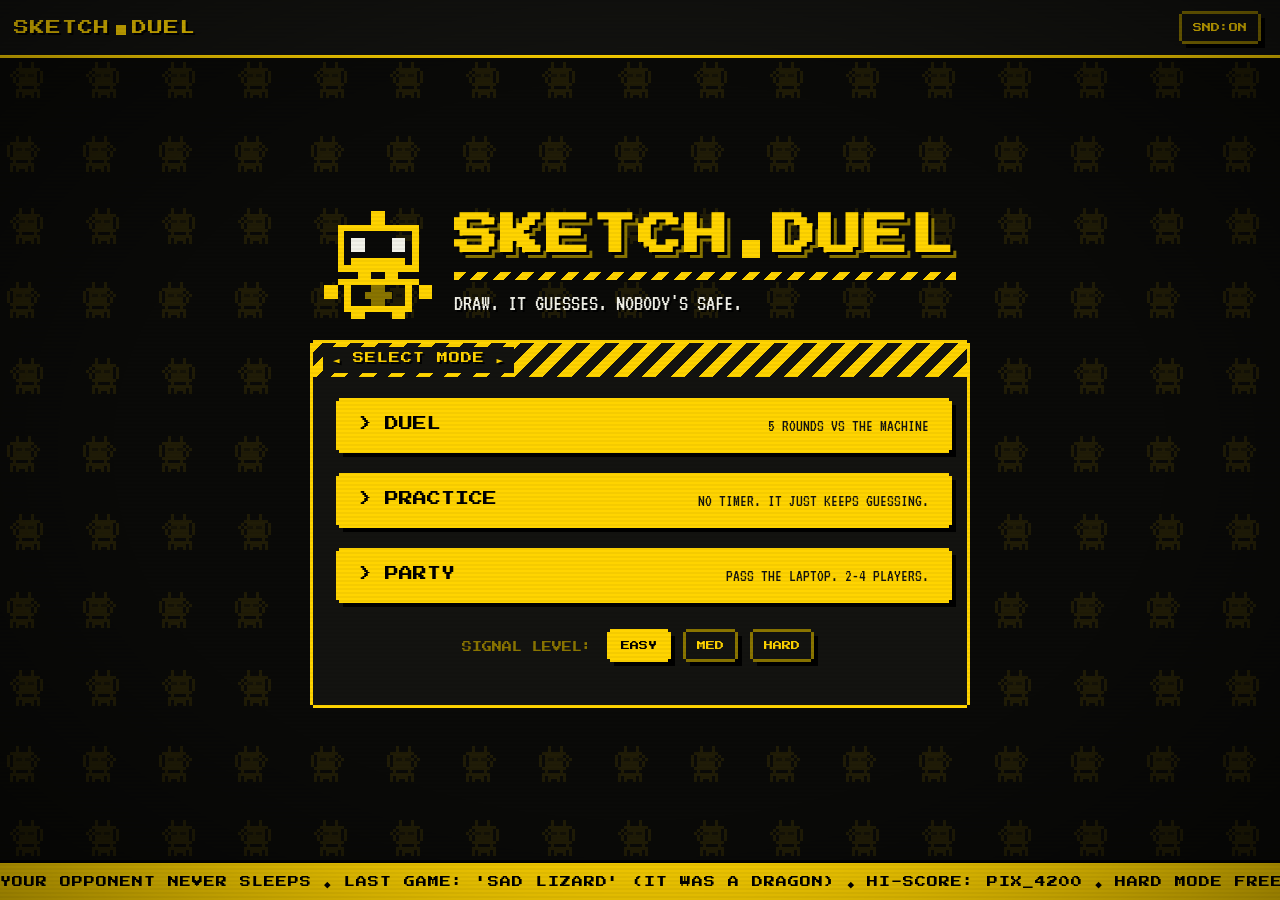
==== game.html @ 8ce5a48e "Initial commit: SketchDuel MVP with full gameplay and styling" ====
<!DOCTYPE html>
<html lang="en">
<head>
<meta charset="utf-8">
<meta name="viewport" content="width=device-width, initial-scale=1">
<title>SKETCHDUEL - DRAW. IT GUESSES. NOBODY'S SAFE.</title>
<link rel="icon" href='data:image/svg+xml,<svg xmlns="http://www.w3.org/2000/svg" viewBox="0 0 16 16"><rect width="16" height="16" fill="%230a0a08"/><rect x="2" y="2" width="12" height="12" fill="%23ffd400"/><rect x="5" y="5" width="2" height="3" fill="%230a0a08"/><rect x="9" y="5" width="2" height="3" fill="%230a0a08"/><rect x="5" y="10" width="6" height="2" fill="%230a0a08"/></svg>'>
<link rel="preconnect" href="https://fonts.googleapis.com">
<link rel="preconnect" href="https://fonts.gstatic.com" crossorigin>
<link href="https://fonts.googleapis.com/css2?family=Press+Start+2P&family=VT323&display=swap" rel="stylesheet">
<link rel="stylesheet" href="styles.css">
<link rel="stylesheet" href="cursors.css">
</head>
<body>

<!-- CRT ATMOSPHERE -->
<div id="scanlines" aria-hidden="true"></div>
<div id="vignette" aria-hidden="true"></div>
<div id="flicker" aria-hidden="true"></div>

<!-- TOP BAR -->
<header id="topbar">
  <a id="logo" href="index.html">SKETCH<span class="logo-sq" aria-hidden="true"></span>DUEL</a>
  <div id="hud" class="hidden">
    <span id="hud-player">P1</span>
    <span class="hud-sep" aria-hidden="true"></span>
    <span id="hud-round">ROUND 01/05</span>
    <span class="hud-sep" aria-hidden="true"></span>
    <span id="hud-score">SCORE 0000</span>
    <span id="hud-streak" class="hidden">STREAK x2</span>
  </div>
  <div id="top-actions">
    <button id="btn-mute" class="btn btn-mini btn-alt" type="button">SND:ON</button>
    <button id="btn-settings" class="btn btn-mini btn-alt" type="button">CONFIG</button>
  </div>
</header>

<main id="app">

  <!-- ============ MENU ============ -->
  <section id="screen-menu" class="screen">
    <canvas id="menu-bg" aria-hidden="true"></canvas>
    <div id="menu-box">

      <div id="menu-head">
        <div id="menu-bot" aria-hidden="true"></div>
        <div id="title-wrap">
          <h1 id="title">SKETCH<span class="logo-sq big" aria-hidden="true"></span>DUEL</h1>
          <div id="title-bar" aria-hidden="true"></div>
          <p id="tagline">DRAW. IT GUESSES. NOBODY'S SAFE.</p>
        </div>
      </div>

      <div class="panel" id="menu-panel">
        <div class="hazard"><span class="hz-label">&#9668; SELECT MODE &#9658;</span></div>
        <div class="panel-body" id="menu-panel-body">
          <div id="menu-btns">
            <button class="btn btn-menu" id="btn-mode-duel" type="button">
              <span class="menu-arrow" aria-hidden="true">&gt;</span> DUEL
              <span class="menu-sub">5 ROUNDS VS THE MACHINE</span>
            </button>
            <button class="btn btn-menu" id="btn-mode-practice" type="button">
              <span class="menu-arrow" aria-hidden="true">&gt;</span> PRACTICE
              <span class="menu-sub">NO TIMER. IT JUST KEEPS GUESSING.</span>
            </button>
            <button class="btn btn-menu" id="btn-mode-party" type="button">
              <span class="menu-arrow" aria-hidden="true">&gt;</span> PARTY
              <span class="menu-sub">PASS THE LAPTOP. 2-4 PLAYERS.</span>
            </button>
          </div>

          <div id="diff-row">
            <span class="diff-label">SIGNAL LEVEL:</span>
            <button class="btn btn-mini btn-alt diff sel" data-diff="easy" type="button">EASY</button>
            <button class="btn btn-mini btn-alt diff" data-diff="medium" type="button">MED</button>
            <button class="btn btn-mini btn-alt diff" data-diff="hard" type="button">HARD</button>
          </div>
        </div>
      </div>

    </div>
  </section>

  <!-- ============ DUEL MATCH SETUP ============ -->
  <section id="screen-setup" class="screen hidden">
    <canvas id="setup-bg" aria-hidden="true"></canvas>
    <div id="setup-inner">
      <div id="setup-head">
        <div id="setup-bot" aria-hidden="true"></div>
        <div class="sd-title-wrap">
          <h1 class="sd-title">SKETCH<span class="logo-sq big" aria-hidden="true"></span>DUEL</h1>
          <div class="sd-title-bar" aria-hidden="true"></div>
          <p class="sd-tagline">DRAW. IT GUESSES. NOBODY'S SAFE.</p>
        </div>
      </div>
      <div class="panel" id="setup-box">
      <div class="hazard"><span class="hz-label">MATCH SETUP - DUEL</span></div>
      <div class="panel-body">
        <div class="setup-row">
          <span class="diff-label">SIGNAL LEVEL:</span>
          <button class="btn btn-mini btn-alt diff sel" data-diff="easy" type="button">EASY</button>
          <button class="btn btn-mini btn-alt diff" data-diff="medium" type="button">MED</button>
          <button class="btn btn-mini btn-alt diff" data-diff="hard" type="button">HARD</button>
        </div>
        <div class="setup-row">
          <span class="diff-label">ROUNDS:</span>
          <button class="btn btn-mini btn-alt rcount" data-rounds="3" type="button">3</button>
          <button class="btn btn-mini btn-alt rcount sel" data-rounds="5" type="button">5</button>
          <button class="btn btn-mini btn-alt rcount" data-rounds="7" type="button">7</button>
        </div>
        <p class="dim-note" id="setup-note">FINAL ROUND IS SUDDEN DEATH: 20 SECONDS, HARD WORD, DOUBLE POINTS.</p>
        <div class="btn-row">
          <button id="btn-start-match" class="btn" type="button">START MATCH [ENTER]</button>
          <button id="btn-setup-back" class="btn btn-alt" type="button">BACK</button>
        </div>
      </div>
      </div>
    </div>
  </section>

  <!-- ============ PARTY SETUP ============ -->
  <section id="screen-party" class="screen hidden">
    <div class="panel" id="party-box">
      <div class="hazard"><span class="hz-label">PARTY MODE - ENTER CHALLENGERS</span></div>
      <div class="panel-body">
        <div id="party-count-row">
          <span class="diff-label">PLAYERS:</span>
          <button class="btn btn-mini btn-alt pcount sel" data-count="2" type="button">2</button>
          <button class="btn btn-mini btn-alt pcount" data-count="3" type="button">3</button>
          <button class="btn btn-mini btn-alt pcount" data-count="4" type="button">4</button>
        </div>
        <div id="party-names"></div>
        <p class="dim-note">3 ROUNDS EACH. HIGHEST SCORE TAKES THE CABINET.</p>
        <div class="btn-row">
          <button id="btn-party-start" class="btn" type="button">START [ENTER]</button>
          <button id="btn-party-back" class="btn btn-alt" type="button">BACK</button>
        </div>
      </div>
    </div>
  </section>

  <!-- ============ PASS THE LAPTOP ============ -->
  <section id="screen-pass" class="screen hidden">
    <div class="panel" id="pass-box">
      <div class="hazard"><span class="hz-label">PLAYER CHANGE</span></div>
      <div class="panel-body center">
        <p class="word-pre">PASS THE LAPTOP TO</p>
        <div id="pass-name">RIYA</div>
        <p class="dim-note">EVERYONE ELSE: EYES OFF THE SCREEN.</p>
        <button id="btn-pass-ready" class="btn" type="button">I'M HERE [ENTER]</button>
      </div>
    </div>
  </section>

  <!-- ============ WORD REVEAL ============ -->
  <section id="screen-word" class="screen hidden">
    <canvas id="word-bg" aria-hidden="true"></canvas>
    <div id="word-vignette" aria-hidden="true"></div>
    <div class="panel" id="word-box">
      <div class="hazard word-hazard" id="word-round-label"><span class="hz-label">ROUND 01/05</span></div>
      <div class="panel-body center">
        <p class="word-pre">YOUR SECRET WORD:</p>
        <div id="word-row">
          <canvas class="word-icon" id="word-icon-l" width="12" height="12" aria-hidden="true"></canvas>
          <div id="word-display">VOLCANO</div>
          <canvas class="word-icon" id="word-icon-r" width="12" height="12" aria-hidden="true"></canvas>
        </div>
        <p class="word-warn">DON'T SAY IT OUT LOUD. THE MACHINE IS LISTENING<span class="cursor" aria-hidden="true">_</span></p>
        <button id="btn-word-start" class="btn" type="button">START ROUND [ENTER]</button>
        <p class="word-hint">[TAB] SKIP WORD &middot; NEXT UP: ????</p>
      </div>
    </div>
  </section>

  <!-- ============ GAME ============ -->
  <section id="screen-game" class="screen hidden">
    <div id="game-grid">
      <div id="timer-row">
        <div id="timer-blocks" aria-hidden="true"></div>
        <div id="timer-num">60</div>
      </div>
      <div id="game-main">
        <div id="canvas-col">
          <div id="canvas-wrap">
            <canvas id="pad"></canvas>
            <div id="canvas-hint" class="hidden">INK DETECTED: NONE - DRAW SOMETHING</div>

            <div id="stamp" class="hidden">
              <div id="stamp-inner">
                <div id="stamp-title">IT GUESSED IT!</div>
                <div id="stamp-sub">VOLCANO - 8.2s</div>
                <div id="stamp-pts">+92 PTS</div>
                <div id="stamp-taunt" aria-live="polite"></div>
                <div id="stamp-hint" class="blink">PRESS [ENTER]</div>
              </div>
            </div>

            <div id="confirmbar" class="hidden">
              <span id="confirm-text">CLOSE CALL: "HOME" ~ "HOUSE"?</span>
              <button id="btn-confirm-y" class="btn btn-mini" type="button">[Y] COUNT IT</button>
              <button id="btn-confirm-n" class="btn btn-mini btn-alt" type="button">[N] NOPE</button>
            </div>
          </div>
          <div id="toolbar">
            <div class="tool-group" id="swatches">
              <button class="swatch sel" data-color="#ffd400" style="--ink:#ffd400" type="button" aria-label="yellow ink"></button>
              <button class="swatch" data-color="#f2f2e9" style="--ink:#f2f2e9" type="button" aria-label="white ink"></button>
              <button class="swatch" data-color="#00ffff" style="--ink:#00ffff" type="button" aria-label="cyan ink"></button>
              <button class="swatch" data-color="#ff00ff" style="--ink:#ff00ff" type="button" aria-label="magenta ink"></button>
            </div>
            <div class="tool-group" id="sizes">
              <button class="btn btn-mini btn-alt sizebtn" data-size="3" type="button">S</button>
              <button class="btn btn-mini btn-alt sizebtn sel" data-size="6" type="button">M</button>
              <button class="btn btn-mini btn-alt sizebtn" data-size="12" type="button">L</button>
            </div>
            <div class="tool-group">
              <button id="btn-eraser" class="btn btn-mini btn-alt" type="button">ERASER</button>
              <button id="btn-undo" class="btn btn-mini btn-alt" type="button">UNDO</button>
              <button id="btn-clear" class="btn btn-mini btn-alt" type="button">CLEAR</button>
            </div>
            <div id="keys-hint">[1-3] SIZE / [E] ERASER / [B] BRUSH / [CTRL+Z] UNDO / [C] CLEAR</div>
          </div>
        </div>

        <aside id="sidebar">
          <div class="panel" id="bot-panel">
            <div class="hazard"><span class="hz-label">SKETCH-BOT 9000</span></div>
            <div id="bot-face">
              <div id="bot-sprite" aria-hidden="true"></div>
              <div id="radar" class="hidden" aria-hidden="true"></div>
            </div>
            <div id="bot-status">AI STATUS: STANDBY</div>
          </div>
          <div class="panel" id="feed-panel">
            <div class="hazard"><span class="hz-label">GUESS FEED</span></div>
            <div id="feed"></div>
          </div>
          <div class="panel" id="target-panel">
            <div class="panel-body target-body">
              <div id="target-label">TARGET</div>
              <div id="target-word">????</div>
              <button id="btn-give-up" class="btn btn-mini btn-alt" type="button">FORFEIT</button>
            </div>
          </div>
        </aside>
      </div>
    </div>
  </section>

  <!-- ============ RESULTS ============ -->
  <section id="screen-results" class="screen hidden">
    <div class="panel" id="results-box">
      <div class="hazard" id="results-title"><span class="hz-label">MATCH COMPLETE</span></div>
      <div class="panel-body" id="results-body">
        <div id="results-left">
          <div id="results-trophy" aria-hidden="true"></div>
          <div id="results-total">TOTAL: 0342</div>
          <div id="results-list"></div>
        </div>
        <div id="results-right">
          <div id="replay-label">BEST SKETCH: VOLCANO - 8.2s</div>
          <canvas id="replay-canvas" width="320" height="240"></canvas>
          <button id="btn-poster" class="btn btn-mini" type="button">&#9660; WANTED POSTER</button>
          <div id="spectator" class="hidden">
            <div id="spectator-label">SCAN - SPECTATOR SCOREBOARD</div>
            <canvas id="spectator-qr" width="220" height="220"></canvas>
          </div>
        </div>
      </div>
      <div class="btn-row center-row">
        <span id="rematch-label">REMATCH?</span>
        <button id="btn-rematch" class="btn" type="button">[Y] YES</button>
        <button id="btn-results-menu" class="btn btn-alt" type="button">[N] MENU</button>
      </div>
    </div>
  </section>

</main>

<!-- ============ COUNTDOWN OVERLAY ============ -->
<div id="countdown" class="hidden">
  <div id="countdown-num">3</div>
</div>

<!-- ============ ATTRACT MODE (idle demo) ============ -->
<div id="attract" class="hidden" aria-hidden="true">
  <div id="attract-inner">
    <div id="attract-tag">- ATTRACT MODE -</div>
    <canvas id="attract-canvas" width="520" height="380"></canvas>
    <div id="attract-guess">SKETCH-BOT SEES...</div>
    <div id="attract-cta" class="blink">INSERT BRAIN TO CONTINUE</div>
    <div id="attract-sub">MOVE / CLICK / PRESS ANY KEY</div>
  </div>
</div>

<!-- ============ SETTINGS DRAWER ============ -->
<aside id="settings" class="closed">
  <div class="hazard"><span class="hz-label">SYSTEM CONFIG</span></div>
  <div id="settings-body">
    <label class="cfg-label" for="inp-key">GEMINI API KEY</label>
    <input id="inp-key" type="password" autocomplete="off" spellcheck="false" placeholder="PASTE KEY HERE">
    <p class="dim-note">FREE KEY: AISTUDIO.GOOGLE.COM &gt; GET API KEY.<br>TIP: PASTE IT IN js/config.js ONCE AND SKIP THIS SCREEN FOREVER.</p>
    <div class="btn-row">
      <button id="btn-save-key" class="btn btn-mini" type="button">SAVE</button>
      <button id="btn-test-key" class="btn btn-mini btn-alt" type="button">TEST LINK</button>
    </div>
    <p id="key-status" class="cfg-status"></p>

    <label class="cfg-label">BOT VOICE</label>
    <div id="voice-picker">
      <button id="voice-current" type="button">SYSTEM DEFAULT</button>
      <div id="voice-list" class="hidden"></div>
    </div>
    <p class="dim-note">HOVER A VOICE - IT INTRODUCES ITSELF.</p>
    <div class="btn-row">
      <button id="btn-test-voice" class="btn btn-mini btn-alt" type="button">TEST VOICE</button>
    </div>

    <button id="btn-close-settings" class="btn" type="button">CLOSE [ESC]</button>
  </div>
</aside>

<script src="js/config.js"></script>
<script src="js/words.js"></script>
<script src="js/audio.js"></script>
<script src="js/uisound.js"></script>
<script src="js/confetti.js"></script>
<script src="js/poster.js"></script>
<script src="js/vendor/qrcode.js"></script>
<script src="js/spectator.js"></script>
<script src="js/sprite.js"></script>
<script src="js/wordart.js"></script>
<script src="js/draw.js"></script>
<script src="js/ai.js"></script>
<script src="js/game.js"></script>
<script src="js/cursortrail.js"></script>
<script src="js/ticker.js"></script>
</body>
</html>
---- styles.css ----
/* ============================================================
   SKETCHDUEL — pixelated cyber arcade, yellow & black.
   Palette is locked: bg #0a0a08, panel #131310, yellow #ffd400,
   dim yellow #8a7500, white #f2f2e9, alert red #ff2d55 (timer
   final 10s + error states ONLY). Flat fills. No rounded corners.
   ============================================================ */

:root {
  --bg: #0a0a08;
  --panel: #131310;
  --y: #ffd400;
  --dim: #8a7500;
  --w: #f2f2e9;
  --red: #ff2d55;
  --f-head: 'Press Start 2P', monospace;
  --f-body: 'VT323', monospace;
}

* {
  margin: 0;
  padding: 0;
  box-sizing: border-box;
  border-radius: 0 !important;
}

html, body {
  height: 100%;
  overflow: hidden;
}

body {
  background: var(--bg);
  color: var(--w);
  font-family: var(--f-body);
  font-size: 20px;
  display: flex;
  flex-direction: column;
  cursor: default;
  -webkit-font-smoothing: none;
}

img, svg, canvas {
  image-rendering: pixelated;
}

::selection { background: var(--y); color: #000; }

/* pixel scrollbars */
::-webkit-scrollbar { width: 10px; }
::-webkit-scrollbar-track { background: var(--panel); }
::-webkit-scrollbar-thumb { background: var(--dim); border: 2px solid var(--panel); }
::-webkit-scrollbar-thumb:hover { background: var(--y); }

.hidden { display: none !important; }

/* ============================================================
   CRT ATMOSPHERE
   ============================================================ */

#scanlines {
  position: fixed; inset: 0; z-index: 9000; pointer-events: none;
  background: repeating-linear-gradient(
    to bottom,
    rgba(0,0,0,0.45) 0px, rgba(0,0,0,0.45) 2px,
    transparent 2px, transparent 4px
  );
  opacity: 0.09;
}

#vignette {
  position: fixed; inset: 0; z-index: 9001; pointer-events: none;
  background: radial-gradient(ellipse at center, transparent 58%, rgba(0,0,0,0.42) 100%);
}

#flicker {
  position: fixed; inset: 0; z-index: 9002; pointer-events: none;
  background: var(--y);
  opacity: 0;
}
#flicker.zap { animation: flickzap 0.14s steps(2, end) 1; }
@keyframes flickzap {
  0% { opacity: 0.16; background: var(--w); }
  50% { opacity: 0; }
  75% { opacity: 0.10; background: var(--y); }
  100% { opacity: 0; }
}

body.shake { animation: crtshake 0.28s steps(4, end) 1; }
@keyframes crtshake {
  0% { transform: translate(3px, -2px); }
  25% { transform: translate(-3px, 2px); }
  50% { transform: translate(2px, 3px); }
  75% { transform: translate(-2px, -3px); }
  100% { transform: translate(0, 0); }
}

/* ============================================================
   PIXEL CONSTRUCTION UTILITIES
   Chunky borders drawn with 4-direction box-shadows: the corner
   cell stays empty, giving true stepped (notched) pixel corners.
   ============================================================ */

.panel {
  background: var(--panel);
  box-shadow:
    0 -3px 0 0 var(--y),
    0  3px 0 0 var(--y),
   -3px 0 0 0 var(--y),
    3px 0 0 0 var(--y);
  margin: 3px;
}

.panel-body { padding: 18px; }
.panel-body.center { text-align: center; }

/* hazard-stripe header bar (hard stops = flat stripes) */
.hazard {
  font-family: var(--f-head);
  font-size: 11px;
  letter-spacing: 1px;
  text-transform: uppercase;
  color: var(--y);
  background:
    repeating-linear-gradient(
      -45deg,
      var(--y) 0px, var(--y) 10px,
      var(--panel) 10px, var(--panel) 20px
    );
  height: 34px;
  display: flex;
  align-items: center;
  flex: 0 0 34px;
}
/* text sits on a solid black slab over the stripes */
.hz-label {
  background: var(--panel);
  padding: 6px 10px;
  margin-left: 10px;
  text-shadow: 2px 2px 0 #000;
  white-space: nowrap;
  overflow: hidden;
  text-overflow: ellipsis;
}

/* ============================================================
   TYPE
   ============================================================ */

h1, h2, .f-head {
  font-family: var(--f-head);
  text-transform: uppercase;
  text-shadow: 2px 2px 0 #000;
}

.dim-note {
  color: var(--dim);
  font-size: 18px;
  text-transform: uppercase;
  line-height: 1.35;
  margin: 10px 0;
}

/* ============================================================
   BUTTONS — arcade cabinet keys.
   Flat yellow fill, side-extension shadows for pixel-notched
   silhouette, 4px hard offset black shadow that collapses on
   press (translate + shadow removal = physical click).
   ============================================================ */

.btn {
  font-family: var(--f-head);
  font-size: 12px;
  text-transform: uppercase;
  background: var(--y);
  color: #000;
  border: none;
  padding: 14px 18px;
  margin: 4px 8px 8px 4px;
  cursor: pointer;
  position: relative;
  box-shadow:
    0 -3px 0 0 var(--y),
    0  3px 0 0 var(--y),
   -3px 0 0 0 var(--y),
    3px 0 0 0 var(--y),
    4px 4px 0 0 #000,
    7px 4px 0 0 #000,
    4px 7px 0 0 #000,
    7px 7px 0 0 #000;
}
.btn:hover { background: var(--w); }
.btn:hover { box-shadow:
    0 -3px 0 0 var(--w),
    0  3px 0 0 var(--w),
   -3px 0 0 0 var(--w),
    3px 0 0 0 var(--w),
    4px 4px 0 0 #000,
    7px 4px 0 0 #000,
    4px 7px 0 0 #000,
    7px 7px 0 0 #000; }
.btn:active, .btn.pressed {
  transform: translate(4px, 4px);
  box-shadow:
    0 -3px 0 0 var(--y),
    0  3px 0 0 var(--y),
   -3px 0 0 0 var(--y),
    3px 0 0 0 var(--y);
}
.btn:focus-visible {
  outline: 2px solid var(--w);
  outline-offset: 5px;
}

/* secondary key: black face, yellow legend */
.btn-alt {
  background: var(--panel);
  color: var(--y);
  box-shadow:
    0 -3px 0 0 var(--dim),
    0  3px 0 0 var(--dim),
   -3px 0 0 0 var(--dim),
    3px 0 0 0 var(--dim),
    4px 4px 0 0 #000,
    7px 4px 0 0 #000,
    4px 7px 0 0 #000,
    7px 7px 0 0 #000;
}
.btn-alt:hover {
  background: var(--panel);
  color: var(--w);
  box-shadow:
    0 -3px 0 0 var(--y),
    0  3px 0 0 var(--y),
   -3px 0 0 0 var(--y),
    3px 0 0 0 var(--y),
    4px 4px 0 0 #000,
    7px 4px 0 0 #000,
    4px 7px 0 0 #000,
    7px 7px 0 0 #000;
}
.btn-alt:active, .btn-alt.pressed {
  transform: translate(4px, 4px);
  box-shadow:
    0 -3px 0 0 var(--dim),
    0  3px 0 0 var(--dim),
   -3px 0 0 0 var(--dim),
    3px 0 0 0 var(--dim);
}

.btn-mini {
  font-size: 9px;
  padding: 9px 11px;
}

.btn.sel, .btn-alt.sel {
  background: var(--y);
  color: #000;
  box-shadow:
    0 -3px 0 0 var(--y),
    0  3px 0 0 var(--y),
   -3px 0 0 0 var(--y),
    3px 0 0 0 var(--y),
    4px 4px 0 0 #000,
    7px 4px 0 0 #000,
    4px 7px 0 0 #000,
    7px 7px 0 0 #000;
}

.btn:disabled {
  background: var(--panel);
  color: var(--dim);
  cursor: not-allowed;
  box-shadow:
    0 -3px 0 0 var(--dim),
    0  3px 0 0 var(--dim),
   -3px 0 0 0 var(--dim),
    3px 0 0 0 var(--dim);
}

.btn-row { display: flex; align-items: center; gap: 10px; margin-top: 14px; flex-wrap: wrap; }
.center-row { justify-content: center; padding: 0 0 20px 0; }

/* ============================================================
   TOP BAR
   ============================================================ */

#topbar {
  height: 58px;
  flex: 0 0 58px;
  display: flex;
  align-items: center;
  justify-content: space-between;
  padding: 0 14px;
  background: var(--panel);
  border-bottom: 3px solid var(--y);
  position: relative;
  z-index: 20;
}

#logo {
  font-family: var(--f-head);
  font-size: 15px;
  color: var(--y);
  text-shadow: 2px 2px 0 #000;
  letter-spacing: 1px;
  white-space: nowrap;
  text-decoration: none;
}
#logo:hover .logo-sq { background: var(--w); }

.logo-sq {
  display: inline-block;
  width: 10px; height: 10px;
  background: var(--y);
  margin: 0 6px;
  animation: sqblink 2.2s steps(1, end) infinite;
}
.logo-sq.big { width: 18px; height: 18px; margin: 0 12px; }
@keyframes sqblink {
  0%, 84% { background: var(--y); }
  85%, 100% { background: var(--dim); }
}

#hud {
  font-family: var(--f-head);
  font-size: 11px;
  color: var(--w);
  display: flex;
  align-items: center;
  gap: 14px;
  text-shadow: 2px 2px 0 #000;
  white-space: nowrap;
}
#hud-player { color: var(--y); }
#hud-score { color: var(--y); }
#hud-streak { color: var(--w); background: var(--dim); padding: 4px 6px; }
.hud-sep { width: 6px; height: 6px; background: var(--dim); display: inline-block; }

#top-actions { display: flex; gap: 6px; }
#top-actions .btn { margin: 0 8px 0 0; }

/* ============================================================
   SCREENS
   ============================================================ */

#app {
  flex: 1 1 auto;
  min-height: 0;
  display: flex;
  position: relative;
}

.screen {
  flex: 1 1 auto;
  min-height: 0;
  display: flex;
  align-items: center;
  justify-content: center;
  padding: 16px;
}

/* ============================================================
   MENU  (arcade cabinet: mascot + framed mode select + marquee)
   ============================================================ */

#screen-menu, #screen-setup { position: relative; overflow: hidden; }

#menu-bg, #setup-bg {
  position: absolute;
  inset: 0;
  z-index: 0;
  image-rendering: pixelated;
  pointer-events: none;
}

#menu-box, #setup-inner {
  position: relative;
  z-index: 2;
  text-align: center;
  max-width: 660px;
  width: 100%;
}

/* ---- header: mascot beside the title ---- */
#menu-head, #setup-head {
  display: flex;
  align-items: center;
  justify-content: center;
  gap: 22px;
  margin-bottom: 24px;
}
#menu-bot, #setup-bot {
  width: 108px;
  height: 108px;
  flex: 0 0 108px;
  animation: botbob 1.4s steps(2, end) infinite;
}
#menu-bot svg, #setup-bot svg { width: 100%; height: 100%; shape-rendering: crispEdges; }
@keyframes botbob {
  0%, 49% { transform: translateY(0); }
  50%, 100% { transform: translateY(-4px); }
}

#title-wrap, .sd-title-wrap { text-align: left; }

#title, .sd-title {
  font-size: clamp(26px, 4.6vw, 44px);
  color: var(--y);
  text-shadow: 3px 3px 0 #000, 6px 6px 0 var(--dim);
  letter-spacing: 2px;
}

#title-bar, .sd-title-bar {
  height: 8px;
  margin: 14px 0 0 0;
  background:
    repeating-linear-gradient(
      -45deg,
      var(--y) 0px, var(--y) 8px,
      var(--bg) 8px, var(--bg) 16px
    );
}

#tagline, .sd-tagline {
  font-family: var(--f-body);
  font-size: 23px;
  color: var(--w);
  text-transform: uppercase;
  margin: 12px 0 0 0;
  text-shadow: 2px 2px 0 #000;
}

/* ---- framed mode-select panel ---- */
#menu-panel { text-align: left; }
#menu-panel-body { padding: 20px 22px 18px 22px; }

#menu-btns {
  display: flex;
  flex-direction: column;
  gap: 14px;
  align-items: stretch;
  margin-bottom: 20px;
}

.btn-menu {
  width: 100%;
  text-align: left;
  font-size: 14px;
  padding: 16px 20px;
  display: flex;
  align-items: baseline;
  gap: 12px;
}
.menu-arrow { animation: arrowstep 0.9s steps(2, end) infinite; }
@keyframes arrowstep {
  0%, 49% { transform: translateX(0); }
  50%, 100% { transform: translateX(4px); }
}
.menu-sub {
  font-family: var(--f-body);
  font-size: 17px;
  margin-left: auto;
  text-transform: uppercase;
  color: #131310;
}

/* ---- scrolling attract marquee ---- */
#attract-marquee {
  margin-top: 18px;
  overflow: hidden;
  white-space: nowrap;
  border-top: 3px solid var(--dim);
  border-bottom: 3px solid var(--dim);
  padding: 8px 0;
  background: var(--panel);
}
#attract-track {
  display: inline-block;
  white-space: nowrap;
  font-family: var(--f-head);
  font-size: 11px;
  color: var(--y);
  text-shadow: 2px 2px 0 #000;
  animation: marquee 22s linear infinite;
  will-change: transform;
}
@keyframes marquee {
  from { transform: translateX(0); }
  to { transform: translateX(-50%); }
}

@media (max-width: 640px) {
  #menu-head, #setup-head { flex-direction: column; gap: 14px; }
  #title-wrap, .sd-title-wrap { text-align: center; }
}

#diff-row {
  display: flex;
  align-items: center;
  justify-content: center;
  gap: 6px;
  margin-bottom: 20px;
}
.diff-label {
  font-family: var(--f-head);
  font-size: 10px;
  color: var(--dim);
  margin-right: 8px;
  text-transform: uppercase;
}

.blink { animation: hardblink 1.1s steps(1, end) infinite; }
@keyframes hardblink {
  0%, 59% { opacity: 1; }
  60%, 100% { opacity: 0; }
}

/* ============================================================
   PARTY SETUP / PASS SCREEN / WORD REVEAL
   ============================================================ */

#party-box, #pass-box, #word-box, #setup-box { width: min(620px, 96%); }

/* duel match-setup rows */
#setup-box { margin: 0 auto; text-align: left; }
.setup-row {
  display: flex;
  align-items: center;
  gap: 6px;
  margin-bottom: 18px;
}
.setup-row .diff-label { min-width: 150px; text-align: left; }

#party-count-row {
  display: flex; align-items: center; gap: 6px; margin-bottom: 16px;
}

#party-names { display: flex; flex-direction: column; gap: 10px; }

.pname-row { display: flex; align-items: center; gap: 12px; }
.pname-label {
  font-family: var(--f-head);
  font-size: 11px;
  color: var(--y);
  width: 42px;
}

input[type="text"], input[type="password"] {
  font-family: var(--f-body);
  font-size: 22px;
  text-transform: uppercase;
  background: var(--bg);
  color: var(--y);
  border: none;
  padding: 8px 12px;
  flex: 1;
  caret-color: var(--y);
  box-shadow:
    0 -3px 0 0 var(--dim),
    0  3px 0 0 var(--dim),
   -3px 0 0 0 var(--dim),
    3px 0 0 0 var(--dim);
  margin: 3px;
}
input[type="text"]:focus, input[type="password"]:focus, select:focus {
  outline: none;
  box-shadow:
    0 -3px 0 0 var(--y),
    0  3px 0 0 var(--y),
   -3px 0 0 0 var(--y),
    3px 0 0 0 var(--y);
}
input::placeholder { color: var(--dim); }

#pass-name {
  font-family: var(--f-head);
  font-size: clamp(22px, 4vw, 34px);
  color: var(--y);
  text-shadow: 3px 3px 0 #000;
  margin: 14px 0;
  text-transform: uppercase;
}

.word-pre {
  font-family: var(--f-head);
  font-size: 11px;
  color: var(--dim);
  text-transform: uppercase;
  margin-bottom: 8px;
}

#word-display {
  font-family: var(--f-head);
  font-size: clamp(24px, 4.6vw, 40px);
  color: var(--y);
  text-shadow: 3px 3px 0 #000, 6px 6px 0 var(--dim);
  text-transform: uppercase;
  letter-spacing: 2px;
}

/* word flanked by 64px pixel-sprite icons of itself (right mirrored) */
#word-row {
  display: flex;
  align-items: center;
  justify-content: center;
  gap: 18px;
  margin: 18px 0;
}
.word-icon {
  width: 64px;
  height: 64px;
  image-rendering: pixelated;
  flex: 0 0 64px;
}

.word-warn {
  font-size: 20px;
  color: var(--w);
  text-transform: uppercase;
  margin-bottom: 18px;
}
.word-warn .cursor {
  color: var(--y);
  animation: hardblink 1.0s steps(1, end) infinite;
}

.word-hint {
  font-family: var(--f-head);
  font-size: 9px;
  color: var(--dim);
  text-transform: uppercase;
  margin-top: 16px;
}

/* ---- reveal screen: animated sprite background ---- */
#screen-word { position: relative; overflow: hidden; }

#word-bg {
  position: absolute;
  inset: 0;
  z-index: 0;
  image-rendering: pixelated;
  pointer-events: none;
}
#word-vignette {
  position: absolute;
  inset: 0;
  z-index: 1;
  pointer-events: none;
  background: radial-gradient(ellipse at center, transparent 42%, rgba(10,10,8,0.82) 100%);
}
#word-box { position: relative; z-index: 2; }

/* scrolling hazard-stripe marquee on the reveal header */
.word-hazard {
  background-size: 200% 100%;
  animation: hazmarquee 0.9s steps(7, end) infinite;
}
@keyframes hazmarquee {
  to { background-position: 28px 0; }
}

/* ============================================================
   COUNTDOWN OVERLAY
   ============================================================ */

#countdown {
  position: fixed; inset: 0; z-index: 8000;
  background: rgba(10, 10, 8, 0.92);
  display: flex; align-items: center; justify-content: center;
}
#countdown-num {
  font-family: var(--f-head);
  font-size: clamp(70px, 16vw, 150px);
  color: var(--y);
  text-shadow: 6px 6px 0 #000, 10px 10px 0 var(--dim);
  animation: countpop 0.7s steps(3, end) infinite;
}
@keyframes countpop {
  0% { transform: scale(1.25); }
  40% { transform: scale(1.0); }
  100% { transform: scale(1.0); }
}

/* ============ ATTRACT MODE ============ */
#attract {
  position: fixed; inset: 0; z-index: 8600;
  background: rgba(10, 10, 8, 0.97);
  display: flex; align-items: center; justify-content: center;
}
#attract-inner { text-align: center; }
#attract-tag {
  font-family: var(--f-head);
  font-size: 12px;
  color: var(--dim);
  letter-spacing: 4px;
  margin-bottom: 18px;
  animation: hardblink 1.4s steps(1, end) infinite;
}
#attract-canvas {
  width: min(520px, 82vw);
  height: auto;
  image-rendering: pixelated;
  border: 3px solid var(--dim);
  background: #0a0a08;
}
#attract-guess {
  font-family: var(--f-body);
  font-size: clamp(20px, 3vw, 30px);
  color: var(--y);
  text-transform: uppercase;
  margin-top: 18px;
  min-height: 1.2em;
  text-shadow: 2px 2px 0 #000;
}
#attract-cta {
  font-family: var(--f-head);
  font-size: clamp(16px, 2.6vw, 26px);
  color: var(--w);
  margin-top: 26px;
  text-shadow: 3px 3px 0 #000;
}
#attract-sub {
  font-family: var(--f-head);
  font-size: 10px;
  color: var(--dim);
  margin-top: 14px;
}

/* ============================================================
   GAME SCREEN
   ============================================================ */

#screen-game { padding: 10px 14px 12px 14px; align-items: stretch; }

#game-grid {
  display: flex;
  flex-direction: column;
  flex: 1 1 auto;
  min-height: 0;
  gap: 8px;
  width: 100%;
}

/* ---- timer ---- */
#timer-row {
  flex: 0 0 30px;
  display: flex;
  align-items: center;
  gap: 12px;
}
#timer-blocks {
  flex: 1;
  display: flex;
  gap: 4px;
  height: 22px;
  padding: 3px;
  background: var(--panel);
  box-shadow:
    0 -3px 0 0 var(--dim),
    0  3px 0 0 var(--dim),
   -3px 0 0 0 var(--dim),
    3px 0 0 0 var(--dim);
  margin: 3px;
}
.tblock { flex: 1; background: var(--y); }
.tblock.off { background: var(--bg); }
.tblock.danger { background: var(--red); }
#timer-blocks.danger-blink .tblock.danger { animation: hardblink 0.5s steps(1, end) infinite; }
#timer-num {
  font-family: var(--f-head);
  font-size: 18px;
  color: var(--y);
  min-width: 58px;
  text-align: right;
  text-shadow: 2px 2px 0 #000;
}
#timer-num.danger { color: var(--red); }
#timer-row.notimer #timer-blocks .tblock { background: var(--bg); }

/* ---- main row: canvas + sidebar ---- */
#game-main {
  flex: 1 1 auto;
  min-height: 0;
  display: grid;
  grid-template-columns: 1fr 330px;
  gap: 12px;
}

#canvas-col {
  display: flex;
  flex-direction: column;
  min-width: 0;
  min-height: 0;
  gap: 8px;
}

#canvas-wrap {
  flex: 1 1 auto;
  min-height: 0;
  position: relative;
  background: var(--panel);
  box-shadow:
    0 -4px 0 0 var(--y),
    0  4px 0 0 var(--y),
   -4px 0 0 0 var(--y),
    4px 0 0 0 var(--y);
  margin: 4px;
}

#pad {
  position: absolute;
  inset: 0;
  width: 100%;
  height: 100%;
  cursor: crosshair;
  touch-action: none;
}

#canvas-hint {
  position: absolute;
  left: 50%; top: 50%;
  transform: translate(-50%, -50%);
  font-family: var(--f-head);
  font-size: 11px;
  color: var(--dim);
  pointer-events: none;
  text-transform: uppercase;
  text-shadow: 2px 2px 0 #000;
}

/* ---- toolbar ---- */
#toolbar {
  flex: 0 0 auto;
  display: flex;
  align-items: center;
  gap: 18px;
  flex-wrap: wrap;
}
.tool-group { display: flex; align-items: center; gap: 4px; }

.swatch {
  width: 34px; height: 34px;
  border: none;
  cursor: pointer;
  background: var(--ink);
  margin: 3px 6px 3px 3px;
  box-shadow:
    0 -3px 0 0 var(--dim),
    0  3px 0 0 var(--dim),
   -3px 0 0 0 var(--dim),
    3px 0 0 0 var(--dim);
}
.swatch.sel {
  box-shadow:
    0 -3px 0 0 var(--w),
    0  3px 0 0 var(--w),
   -3px 0 0 0 var(--w),
    3px 0 0 0 var(--w);
  transform: translateY(-2px);
}
.sizebtn.sel, #btn-eraser.sel { background: var(--y); color: #000; }

#keys-hint {
  margin-left: auto;
  font-size: 16px;
  color: var(--dim);
  text-transform: uppercase;
  white-space: nowrap;
}

/* ---- sidebar ---- */
#sidebar {
  display: flex;
  flex-direction: column;
  min-height: 0;
  gap: 10px;
}

#bot-panel { flex: 0 0 auto; }

#bot-face {
  position: relative; /* anchors the #radar sweep */
  display: flex;
  align-items: center;
  justify-content: center;
  padding: 12px 0 6px 0;
  height: 118px;
  overflow: hidden;
}
#bot-sprite { width: 96px; height: 96px; }
#bot-sprite svg { width: 100%; height: 100%; shape-rendering: crispEdges; }

#radar {
  position: absolute;
  top: 8px; bottom: 4px;
  left: 0;
  width: 6px;
  background: var(--y);
  opacity: 0.35;
  animation: radarsweep 1.2s steps(12, end) infinite alternate;
}
@keyframes radarsweep {
  0% { left: 8%; }
  100% { left: 90%; }
}

#bot-status {
  font-size: 19px;
  text-transform: uppercase;
  color: var(--dim);
  padding: 4px 10px 10px 10px;
  text-align: center;
}
#bot-status.status-hot { color: var(--y); }
#bot-status.status-err { color: var(--red); animation: hardblink 0.8s steps(1, end) infinite; }

/* ---- guess feed ---- */
#feed-panel {
  flex: 1 1 auto;
  min-height: 0;
  display: flex;
  flex-direction: column;
}
#feed {
  flex: 1 1 auto;
  min-height: 0;
  overflow-y: auto;
  padding: 14px 12px 10px 12px;
  display: flex;
  flex-direction: column;
  gap: 16px;
}

.bubble {
  position: relative;
  background: var(--bg);
  box-shadow:
    0 -3px 0 0 var(--y),
    0  3px 0 0 var(--y),
   -3px 0 0 0 var(--y),
    3px 0 0 0 var(--y);
  margin: 9px 3px 3px 3px;
  padding: 8px 10px;
  animation: bubblepop 0.16s steps(2, end) 1;
}
/* pixel tail: stepped tab pointing up at the bot */
.bubble::before {
  content: "";
  position: absolute;
  top: -9px; left: 16px;
  width: 14px; height: 6px;
  background: var(--y);
}
.bubble::after {
  content: "";
  position: absolute;
  top: -3px; left: 19px;
  width: 8px; height: 3px;
  background: var(--bg);
}
@keyframes bubblepop {
  0% { transform: scale(0.8); }
  50% { transform: scale(1.05); }
  100% { transform: scale(1); }
}

.bubble .reaction {
  color: var(--w);
  font-size: 19px;
  line-height: 1.2;
}
.bubble .guessline {
  color: var(--y);
  font-size: 25px;
  text-transform: uppercase;
  line-height: 1.1;
  margin-top: 2px;
  text-shadow: 2px 2px 0 #000;
}
.bubble .conf {
  display: flex;
  gap: 3px;
  margin-top: 6px;
}
.conf i {
  width: 12px; height: 6px;
  background: var(--bg);
  box-shadow: inset 0 0 0 1px var(--dim);
}
.conf i.on { background: var(--y); box-shadow: none; }

.bubble.winner {
  box-shadow:
    0 -3px 0 0 var(--w),
    0  3px 0 0 var(--w),
   -3px 0 0 0 var(--w),
    3px 0 0 0 var(--w);
}

.sysline {
  font-size: 17px;
  color: var(--dim);
  text-transform: uppercase;
  text-align: center;
}
.sysline.err { color: var(--red); }

/* ---- target panel ---- */
.target-body {
  display: flex;
  align-items: center;
  gap: 14px;
  padding: 12px 14px !important;
}
#target-label {
  font-family: var(--f-head);
  font-size: 10px;
  color: var(--dim);
}
#target-word {
  font-family: var(--f-head);
  font-size: 14px;
  color: var(--y);
  text-transform: uppercase;
  text-shadow: 2px 2px 0 #000;
  flex: 1;
  overflow: hidden;
  text-overflow: ellipsis;
  white-space: nowrap;
}
#btn-give-up { margin: 0; flex: 0 0 auto; }

/* ---- confirm bar ---- */
/* CLOSE CALL: floating translucent bar just under the drawing -
   impossible to miss, canvas still visible through it */
#confirmbar {
  position: absolute;
  left: 50%;
  bottom: 10%;
  transform: translateX(-50%);
  max-width: min(680px, 94%);
  background: rgba(10, 10, 8, 0.72);
  box-shadow:
    0 -3px 0 0 var(--y),
    0  3px 0 0 var(--y),
   -3px 0 0 0 var(--y),
    3px 0 0 0 var(--y);
  padding: 14px 18px;
  display: flex;
  flex-wrap: wrap;
  align-items: center;
  justify-content: center;
  gap: 10px 14px;
  z-index: 40;
  animation: confirmpop 0.25s steps(3, end),
             confirmpulse 1.1s steps(2, end) 0.25s infinite;
}
@keyframes confirmpop {
  from { transform: translateX(-50%) translateY(24px); opacity: 0; }
  to   { transform: translateX(-50%) translateY(0);    opacity: 1; }
}
@keyframes confirmpulse {
  0%, 49% {
    box-shadow:
      0 -3px 0 0 var(--y), 0 3px 0 0 var(--y),
     -3px 0 0 0 var(--y), 3px 0 0 0 var(--y);
  }
  50%, 100% {
    box-shadow:
      0 -3px 0 0 var(--w), 0 3px 0 0 var(--w),
     -3px 0 0 0 var(--w), 3px 0 0 0 var(--w);
  }
}
#confirm-text {
  font-size: 22px;
  text-transform: uppercase;
  color: var(--w);
  text-shadow: 2px 2px 0 #000;
  flex: 1 1 100%;
  text-align: center;
}
#confirmbar .btn {
  margin: 0;
  font-size: 12px;
  padding: 12px 18px;
}
/* [N] NOPE: readable white outline instead of dim */
#confirmbar .btn-alt {
  color: var(--w);
  box-shadow:
    0 -3px 0 0 var(--w), 0 3px 0 0 var(--w),
   -3px 0 0 0 var(--w), 3px 0 0 0 var(--w);
}

/* ---- arcade stamp ---- */
#stamp {
  position: absolute;
  inset: 0;
  z-index: 50;
  display: flex;
  align-items: center;
  justify-content: center;
  background: rgba(10, 10, 8, 0.82);
}
#stamp-inner {
  text-align: center;
  background: var(--panel);
  box-shadow:
    0 -4px 0 0 var(--y),
    0  4px 0 0 var(--y),
   -4px 0 0 0 var(--y),
    4px 0 0 0 var(--y),
    0 -10px 0 0 var(--panel),
    0 10px 0 0 var(--panel),
   -10px 0 0 0 var(--panel),
    10px 0 0 0 var(--panel),
    0 -13px 0 0 var(--y),
    0 13px 0 0 var(--y),
   -13px 0 0 0 var(--y),
    13px 0 0 0 var(--y);
  padding: 34px 44px;
  transform: rotate(-2deg);
  animation: stampin 0.18s steps(2, end) 1;
}
@keyframes stampin {
  0% { transform: rotate(-2deg) scale(1.4); }
  100% { transform: rotate(-2deg) scale(1); }
}
#stamp-title {
  font-family: var(--f-head);
  font-size: clamp(20px, 3.4vw, 32px);
  color: var(--y);
  text-shadow: 3px 3px 0 #000;
  text-transform: uppercase;
}
#stamp.lost #stamp-title { color: var(--dim); }
#stamp-sub {
  font-family: var(--f-head);
  font-size: clamp(12px, 1.8vw, 16px);
  color: var(--w);
  margin-top: 16px;
  text-shadow: 2px 2px 0 #000;
  text-transform: uppercase;
}
#stamp-pts {
  font-family: var(--f-head);
  font-size: clamp(14px, 2.2vw, 20px);
  color: var(--y);
  margin-top: 14px;
  text-shadow: 2px 2px 0 #000;
}
#stamp-taunt {
  font-family: var(--f-body);
  font-size: clamp(18px, 2.6vw, 24px);
  line-height: 1.25;
  color: var(--w);
  margin: 18px auto 0 auto;
  max-width: 30ch;
  min-height: 1.2em;
  text-transform: uppercase;
  text-shadow: 2px 2px 0 #000;
  border-top: 3px solid var(--dim);
  padding-top: 16px;
}
#stamp-taunt:empty { border-top: 0; padding-top: 0; margin-top: 0; }
#stamp-taunt::before { content: "> "; color: var(--y); }
#stamp-taunt.thinking { color: var(--dim); }
#stamp-hint {
  font-family: var(--f-head);
  font-size: 10px;
  color: var(--dim);
  margin-top: 20px;
}

/* ============ SPECTATOR QR (party results) ============ */
#spectator { margin-top: 14px; text-align: center; }
#spectator-label {
  font-family: var(--f-head);
  font-size: 9px;
  color: var(--dim);
  letter-spacing: 1px;
  margin-bottom: 8px;
}
#spectator-qr {
  width: 150px; height: 150px;
  image-rendering: pixelated;
  border: 4px solid var(--y);
  background: #f2f2e9;
}

/* ============================================================
   SUDDEN DEATH (final duel round): red-pulsing edges + red label
   ============================================================ */

#screen-word.sudden, #screen-game.sudden { position: relative; }
#screen-word.sudden::after, #screen-game.sudden::after {
  content: "";
  position: absolute;
  inset: 0;
  pointer-events: none;
  z-index: 40;
  box-shadow: inset 0 0 0 6px var(--red), inset 0 0 70px rgba(255, 45, 85, 0.45);
  animation: sdpulse 0.9s steps(2, end) infinite;
}
@keyframes sdpulse {
  0%, 49% { opacity: 0.3; }
  50%, 100% { opacity: 1; }
}
#screen-word.sudden #word-round-label .hz-label {
  color: var(--red);
  animation: hardblink 0.7s steps(1, end) infinite;
}

/* ============================================================
   RESULTS
   ============================================================ */

#results-box { width: min(860px, 96%); max-height: 96%; display: flex; flex-direction: column; }

#results-body {
  display: grid;
  grid-template-columns: 1fr 340px;
  gap: 20px;
  overflow-y: auto;
}

#results-trophy { width: 90px; height: 90px; margin: 0 auto 10px auto; }
#results-trophy svg { width: 100%; height: 100%; shape-rendering: crispEdges; }

#results-total {
  font-family: var(--f-head);
  font-size: 20px;
  color: var(--y);
  text-align: center;
  text-shadow: 2px 2px 0 #000;
  margin-bottom: 14px;
}

#results-list { display: flex; flex-direction: column; gap: 6px; }
.rrow {
  display: flex;
  gap: 10px;
  font-size: 21px;
  text-transform: uppercase;
  align-items: baseline;
}
.rrow .rr-label { color: var(--dim); font-family: var(--f-head); font-size: 10px; min-width: 34px; }
.rrow .rr-word { color: var(--w); }
.rrow .rr-dots { flex: 1; overflow: hidden; color: var(--dim); white-space: nowrap; }
.rrow .rr-time { color: var(--dim); }
.rrow .rr-pts { color: var(--y); font-family: var(--f-head); font-size: 11px; }
.rrow.miss .rr-pts { color: var(--dim); }
.rrow.champ .rr-word, .rrow.champ .rr-pts { color: var(--y); }

#results-right { display: flex; flex-direction: column; gap: 10px; }
#replay-label {
  font-family: var(--f-head);
  font-size: 10px;
  color: var(--dim);
  text-transform: uppercase;
  line-height: 1.6;
}
#replay-canvas {
  width: 100%;
  background: var(--bg);
  box-shadow:
    0 -3px 0 0 var(--dim),
    0  3px 0 0 var(--dim),
   -3px 0 0 0 var(--dim),
    3px 0 0 0 var(--dim);
  margin: 3px;
}

#rematch-label {
  font-family: var(--f-head);
  font-size: 13px;
  color: var(--w);
  text-shadow: 2px 2px 0 #000;
}

/* ============================================================
   SETTINGS DRAWER
   ============================================================ */

#settings {
  position: fixed;
  top: 0; right: 0; bottom: 0;
  width: min(400px, 92vw);
  z-index: 8500;
  background: var(--panel);
  border-left: 4px solid var(--y);
  transition: transform 0.18s steps(3, end);
  display: flex;
  flex-direction: column;
}
#settings.closed { transform: translateX(110%); }

#settings-body {
  padding: 20px;
  display: flex;
  flex-direction: column;
  gap: 8px;
  overflow-y: auto;
}

.cfg-label {
  font-family: var(--f-head);
  font-size: 10px;
  color: var(--y);
  text-transform: uppercase;
  margin-top: 14px;
}

select {
  font-family: var(--f-body);
  font-size: 20px;
  background: var(--bg);
  color: var(--y);
  border: none;
  padding: 8px 10px;
  margin: 3px;
  appearance: none;
  -webkit-appearance: none;
  cursor: pointer;
  box-shadow:
    0 -3px 0 0 var(--dim),
    0  3px 0 0 var(--dim),
   -3px 0 0 0 var(--dim),
    3px 0 0 0 var(--dim);
  text-transform: uppercase;
}

/* custom voice picker: hover a row and it introduces itself out loud */
#voice-picker { display: flex; flex-direction: column; }

#voice-current {
  font-family: var(--f-body);
  font-size: 20px;
  text-transform: uppercase;
  background: var(--bg);
  color: var(--y);
  border: none;
  padding: 8px 12px;
  margin: 3px;
  text-align: left;
  cursor: pointer;
  box-shadow:
    0 -3px 0 0 var(--dim),
    0  3px 0 0 var(--dim),
   -3px 0 0 0 var(--dim),
    3px 0 0 0 var(--dim);
}
#voice-current::after {
  content: "+";
  float: right;
  color: var(--dim);
  font-size: 22px;
}
#voice-current:hover {
  box-shadow:
    0 -3px 0 0 var(--y),
    0  3px 0 0 var(--y),
   -3px 0 0 0 var(--y),
    3px 0 0 0 var(--y);
}

#voice-list {
  max-height: 190px;
  overflow-y: auto;
  background: var(--bg);
  margin: 8px 3px 3px 3px;
  display: flex;
  flex-direction: column;
  box-shadow:
    0 -3px 0 0 var(--dim),
    0  3px 0 0 var(--dim),
   -3px 0 0 0 var(--dim),
    3px 0 0 0 var(--dim);
}

.voice-row {
  font-family: var(--f-body);
  font-size: 20px;
  text-transform: uppercase;
  text-align: left;
  background: transparent;
  color: var(--y);
  border: none;
  padding: 7px 12px;
  cursor: pointer;
  white-space: nowrap;
  overflow: hidden;
  text-overflow: ellipsis;
}
.voice-row:hover { background: var(--y); color: #000; }
.voice-row.sel::before { content: "> "; }

.cfg-status { font-size: 19px; text-transform: uppercase; min-height: 24px; color: var(--dim); }
.cfg-status.ok { color: var(--y); }
.cfg-status.bad { color: var(--red); }

#btn-close-settings { margin-top: 26px; }

/* ============================================================
   REDUCED MOTION — keep function, kill the fireworks
   ============================================================ */

@media (prefers-reduced-motion: reduce) {
  body.shake { animation: none; }
  #flicker.zap { animation: none; }
  .blink, #timer-blocks.danger-blink .tblock.danger,
  .logo-sq, .menu-arrow, #bot-status.status-err { animation: none; }
  #countdown-num, .bubble, #stamp-inner { animation: none; }
  #radar { animation-duration: 2.4s; }
  #settings { transition: none; }
  .word-warn .cursor, .word-hazard { animation: none; }
  #menu-bot, #setup-bot, #attract-track, .menu-arrow { animation: none; }
  #confirmbar { animation: none; }
}

/* ============================================================
   RESPONSIVE — canvas stays the hero
   ============================================================ */

@media (max-width: 1280px) {
  #game-main { grid-template-columns: 1fr 290px; }
  #keys-hint { display: none; }
}

@media (max-width: 1020px) {
  #game-main { grid-template-columns: 1fr 250px; }
  #hud { display: none; }
  #results-body { grid-template-columns: 1fr; }
}

@media (max-width: 800px) {
  #game-main { grid-template-columns: 1fr; grid-template-rows: 1fr 240px; }
  #sidebar { flex-direction: row; }
  #bot-panel { flex: 0 0 180px; }
  #target-panel { display: none; }
}
---- cursors.css ----
/* ============================================================
   SKETCH.DUEL custom 8-bit cursors (native CSS = zero-lag).
   Generated - do not hand-edit; see scratchpad/gen-cursors.js.
   arrow = default, white arrow = interactive, crosshair = canvas.
   ============================================================ */
:root {
  --cur-arrow: url("data:image/svg+xml,%3Csvg%20xmlns%3D'http%3A%2F%2Fwww.w3.org%2F2000%2Fsvg'%20width%3D'32'%20height%3D'32'%20viewBox%3D'0%200%2016%2016'%20shape-rendering%3D'crispEdges'%3E%3Crect%20x%3D'1'%20y%3D'0'%20width%3D'1'%20height%3D'1'%20fill%3D'%23f2f2e9'%2F%3E%3Crect%20x%3D'0'%20y%3D'1'%20width%3D'1'%20height%3D'1'%20fill%3D'%23f2f2e9'%2F%3E%3Crect%20x%3D'1'%20y%3D'1'%20width%3D'1'%20height%3D'1'%20fill%3D'%23000000'%2F%3E%3Crect%20x%3D'2'%20y%3D'1'%20width%3D'1'%20height%3D'1'%20fill%3D'%23f2f2e9'%2F%3E%3Crect%20x%3D'0'%20y%3D'2'%20width%3D'1'%20height%3D'1'%20fill%3D'%23f2f2e9'%2F%3E%3Crect%20x%3D'1'%20y%3D'2'%20width%3D'1'%20height%3D'1'%20fill%3D'%23000000'%2F%3E%3Crect%20x%3D'2'%20y%3D'2'%20width%3D'1'%20height%3D'1'%20fill%3D'%23000000'%2F%3E%3Crect%20x%3D'3'%20y%3D'2'%20width%3D'1'%20height%3D'1'%20fill%3D'%23f2f2e9'%2F%3E%3Crect%20x%3D'0'%20y%3D'3'%20width%3D'1'%20height%3D'1'%20fill%3D'%23f2f2e9'%2F%3E%3Crect%20x%3D'1'%20y%3D'3'%20width%3D'1'%20height%3D'1'%20fill%3D'%23000000'%2F%3E%3Crect%20x%3D'2'%20y%3D'3'%20width%3D'1'%20height%3D'1'%20fill%3D'%23000000'%2F%3E%3Crect%20x%3D'3'%20y%3D'3'%20width%3D'1'%20height%3D'1'%20fill%3D'%23000000'%2F%3E%3Crect%20x%3D'4'%20y%3D'3'%20width%3D'1'%20height%3D'1'%20fill%3D'%23f2f2e9'%2F%3E%3Crect%20x%3D'0'%20y%3D'4'%20width%3D'1'%20height%3D'1'%20fill%3D'%23f2f2e9'%2F%3E%3Crect%20x%3D'1'%20y%3D'4'%20width%3D'1'%20height%3D'1'%20fill%3D'%23000000'%2F%3E%3Crect%20x%3D'2'%20y%3D'4'%20width%3D'1'%20height%3D'1'%20fill%3D'%23000000'%2F%3E%3Crect%20x%3D'3'%20y%3D'4'%20width%3D'1'%20height%3D'1'%20fill%3D'%23000000'%2F%3E%3Crect%20x%3D'4'%20y%3D'4'%20width%3D'1'%20height%3D'1'%20fill%3D'%23000000'%2F%3E%3Crect%20x%3D'5'%20y%3D'4'%20width%3D'1'%20height%3D'1'%20fill%3D'%23f2f2e9'%2F%3E%3Crect%20x%3D'0'%20y%3D'5'%20width%3D'1'%20height%3D'1'%20fill%3D'%23f2f2e9'%2F%3E%3Crect%20x%3D'1'%20y%3D'5'%20width%3D'1'%20height%3D'1'%20fill%3D'%23000000'%2F%3E%3Crect%20x%3D'2'%20y%3D'5'%20width%3D'1'%20height%3D'1'%20fill%3D'%23000000'%2F%3E%3Crect%20x%3D'3'%20y%3D'5'%20width%3D'1'%20height%3D'1'%20fill%3D'%23000000'%2F%3E%3Crect%20x%3D'4'%20y%3D'5'%20width%3D'1'%20height%3D'1'%20fill%3D'%23000000'%2F%3E%3Crect%20x%3D'5'%20y%3D'5'%20width%3D'1'%20height%3D'1'%20fill%3D'%23000000'%2F%3E%3Crect%20x%3D'6'%20y%3D'5'%20width%3D'1'%20height%3D'1'%20fill%3D'%23f2f2e9'%2F%3E%3Crect%20x%3D'0'%20y%3D'6'%20width%3D'1'%20height%3D'1'%20fill%3D'%23f2f2e9'%2F%3E%3Crect%20x%3D'1'%20y%3D'6'%20width%3D'1'%20height%3D'1'%20fill%3D'%23000000'%2F%3E%3Crect%20x%3D'2'%20y%3D'6'%20width%3D'1'%20height%3D'1'%20fill%3D'%23000000'%2F%3E%3Crect%20x%3D'3'%20y%3D'6'%20width%3D'1'%20height%3D'1'%20fill%3D'%23000000'%2F%3E%3Crect%20x%3D'4'%20y%3D'6'%20width%3D'1'%20height%3D'1'%20fill%3D'%23000000'%2F%3E%3Crect%20x%3D'5'%20y%3D'6'%20width%3D'1'%20height%3D'1'%20fill%3D'%23000000'%2F%3E%3Crect%20x%3D'6'%20y%3D'6'%20width%3D'1'%20height%3D'1'%20fill%3D'%23000000'%2F%3E%3Crect%20x%3D'7'%20y%3D'6'%20width%3D'1'%20height%3D'1'%20fill%3D'%23f2f2e9'%2F%3E%3Crect%20x%3D'0'%20y%3D'7'%20width%3D'1'%20height%3D'1'%20fill%3D'%23f2f2e9'%2F%3E%3Crect%20x%3D'1'%20y%3D'7'%20width%3D'1'%20height%3D'1'%20fill%3D'%23000000'%2F%3E%3Crect%20x%3D'2'%20y%3D'7'%20width%3D'1'%20height%3D'1'%20fill%3D'%23000000'%2F%3E%3Crect%20x%3D'3'%20y%3D'7'%20width%3D'1'%20height%3D'1'%20fill%3D'%23000000'%2F%3E%3Crect%20x%3D'4'%20y%3D'7'%20width%3D'1'%20height%3D'1'%20fill%3D'%23000000'%2F%3E%3Crect%20x%3D'5'%20y%3D'7'%20width%3D'1'%20height%3D'1'%20fill%3D'%23000000'%2F%3E%3Crect%20x%3D'6'%20y%3D'7'%20width%3D'1'%20height%3D'1'%20fill%3D'%23000000'%2F%3E%3Crect%20x%3D'7'%20y%3D'7'%20width%3D'1'%20height%3D'1'%20fill%3D'%23000000'%2F%3E%3Crect%20x%3D'8'%20y%3D'7'%20width%3D'1'%20height%3D'1'%20fill%3D'%23f2f2e9'%2F%3E%3Crect%20x%3D'0'%20y%3D'8'%20width%3D'1'%20height%3D'1'%20fill%3D'%23f2f2e9'%2F%3E%3Crect%20x%3D'1'%20y%3D'8'%20width%3D'1'%20height%3D'1'%20fill%3D'%23000000'%2F%3E%3Crect%20x%3D'2'%20y%3D'8'%20width%3D'1'%20height%3D'1'%20fill%3D'%23000000'%2F%3E%3Crect%20x%3D'3'%20y%3D'8'%20width%3D'1'%20height%3D'1'%20fill%3D'%23000000'%2F%3E%3Crect%20x%3D'4'%20y%3D'8'%20width%3D'1'%20height%3D'1'%20fill%3D'%23000000'%2F%3E%3Crect%20x%3D'5'%20y%3D'8'%20width%3D'1'%20height%3D'1'%20fill%3D'%23000000'%2F%3E%3Crect%20x%3D'6'%20y%3D'8'%20width%3D'1'%20height%3D'1'%20fill%3D'%23000000'%2F%3E%3Crect%20x%3D'7'%20y%3D'8'%20width%3D'1'%20height%3D'1'%20fill%3D'%23000000'%2F%3E%3Crect%20x%3D'8'%20y%3D'8'%20width%3D'1'%20height%3D'1'%20fill%3D'%23000000'%2F%3E%3Crect%20x%3D'9'%20y%3D'8'%20width%3D'1'%20height%3D'1'%20fill%3D'%23f2f2e9'%2F%3E%3Crect%20x%3D'0'%20y%3D'9'%20width%3D'1'%20height%3D'1'%20fill%3D'%23f2f2e9'%2F%3E%3Crect%20x%3D'1'%20y%3D'9'%20width%3D'1'%20height%3D'1'%20fill%3D'%23000000'%2F%3E%3Crect%20x%3D'2'%20y%3D'9'%20width%3D'1'%20height%3D'1'%20fill%3D'%23000000'%2F%3E%3Crect%20x%3D'3'%20y%3D'9'%20width%3D'1'%20height%3D'1'%20fill%3D'%23000000'%2F%3E%3Crect%20x%3D'4'%20y%3D'9'%20width%3D'1'%20height%3D'1'%20fill%3D'%23000000'%2F%3E%3Crect%20x%3D'5'%20y%3D'9'%20width%3D'1'%20height%3D'1'%20fill%3D'%23000000'%2F%3E%3Crect%20x%3D'6'%20y%3D'9'%20width%3D'1'%20height%3D'1'%20fill%3D'%23000000'%2F%3E%3Crect%20x%3D'7'%20y%3D'9'%20width%3D'1'%20height%3D'1'%20fill%3D'%23000000'%2F%3E%3Crect%20x%3D'8'%20y%3D'9'%20width%3D'1'%20height%3D'1'%20fill%3D'%23000000'%2F%3E%3Crect%20x%3D'9'%20y%3D'9'%20width%3D'1'%20height%3D'1'%20fill%3D'%23000000'%2F%3E%3Crect%20x%3D'10'%20y%3D'9'%20width%3D'1'%20height%3D'1'%20fill%3D'%23f2f2e9'%2F%3E%3Crect%20x%3D'0'%20y%3D'10'%20width%3D'1'%20height%3D'1'%20fill%3D'%23f2f2e9'%2F%3E%3Crect%20x%3D'1'%20y%3D'10'%20width%3D'1'%20height%3D'1'%20fill%3D'%23000000'%2F%3E%3Crect%20x%3D'2'%20y%3D'10'%20width%3D'1'%20height%3D'1'%20fill%3D'%23000000'%2F%3E%3Crect%20x%3D'3'%20y%3D'10'%20width%3D'1'%20height%3D'1'%20fill%3D'%23000000'%2F%3E%3Crect%20x%3D'4'%20y%3D'10'%20width%3D'1'%20height%3D'1'%20fill%3D'%23000000'%2F%3E%3Crect%20x%3D'5'%20y%3D'10'%20width%3D'1'%20height%3D'1'%20fill%3D'%23000000'%2F%3E%3Crect%20x%3D'6'%20y%3D'10'%20width%3D'1'%20height%3D'1'%20fill%3D'%23f2f2e9'%2F%3E%3Crect%20x%3D'7'%20y%3D'10'%20width%3D'1'%20height%3D'1'%20fill%3D'%23f2f2e9'%2F%3E%3Crect%20x%3D'8'%20y%3D'10'%20width%3D'1'%20height%3D'1'%20fill%3D'%23f2f2e9'%2F%3E%3Crect%20x%3D'9'%20y%3D'10'%20width%3D'1'%20height%3D'1'%20fill%3D'%23f2f2e9'%2F%3E%3Crect%20x%3D'0'%20y%3D'11'%20width%3D'1'%20height%3D'1'%20fill%3D'%23f2f2e9'%2F%3E%3Crect%20x%3D'1'%20y%3D'11'%20width%3D'1'%20height%3D'1'%20fill%3D'%23000000'%2F%3E%3Crect%20x%3D'2'%20y%3D'11'%20width%3D'1'%20height%3D'1'%20fill%3D'%23000000'%2F%3E%3Crect%20x%3D'3'%20y%3D'11'%20width%3D'1'%20height%3D'1'%20fill%3D'%23f2f2e9'%2F%3E%3Crect%20x%3D'4'%20y%3D'11'%20width%3D'1'%20height%3D'1'%20fill%3D'%23000000'%2F%3E%3Crect%20x%3D'5'%20y%3D'11'%20width%3D'1'%20height%3D'1'%20fill%3D'%23000000'%2F%3E%3Crect%20x%3D'6'%20y%3D'11'%20width%3D'1'%20height%3D'1'%20fill%3D'%23f2f2e9'%2F%3E%3Crect%20x%3D'0'%20y%3D'12'%20width%3D'1'%20height%3D'1'%20fill%3D'%23f2f2e9'%2F%3E%3Crect%20x%3D'1'%20y%3D'12'%20width%3D'1'%20height%3D'1'%20fill%3D'%23000000'%2F%3E%3Crect%20x%3D'2'%20y%3D'12'%20width%3D'1'%20height%3D'1'%20fill%3D'%23f2f2e9'%2F%3E%3Crect%20x%3D'4'%20y%3D'12'%20width%3D'1'%20height%3D'1'%20fill%3D'%23f2f2e9'%2F%3E%3Crect%20x%3D'5'%20y%3D'12'%20width%3D'1'%20height%3D'1'%20fill%3D'%23000000'%2F%3E%3Crect%20x%3D'6'%20y%3D'12'%20width%3D'1'%20height%3D'1'%20fill%3D'%23000000'%2F%3E%3Crect%20x%3D'7'%20y%3D'12'%20width%3D'1'%20height%3D'1'%20fill%3D'%23f2f2e9'%2F%3E%3Crect%20x%3D'1'%20y%3D'13'%20width%3D'1'%20height%3D'1'%20fill%3D'%23f2f2e9'%2F%3E%3Crect%20x%3D'4'%20y%3D'13'%20width%3D'1'%20height%3D'1'%20fill%3D'%23f2f2e9'%2F%3E%3Crect%20x%3D'5'%20y%3D'13'%20width%3D'1'%20height%3D'1'%20fill%3D'%23000000'%2F%3E%3Crect%20x%3D'6'%20y%3D'13'%20width%3D'1'%20height%3D'1'%20fill%3D'%23000000'%2F%3E%3Crect%20x%3D'7'%20y%3D'13'%20width%3D'1'%20height%3D'1'%20fill%3D'%23f2f2e9'%2F%3E%3Crect%20x%3D'5'%20y%3D'14'%20width%3D'1'%20height%3D'1'%20fill%3D'%23f2f2e9'%2F%3E%3Crect%20x%3D'6'%20y%3D'14'%20width%3D'1'%20height%3D'1'%20fill%3D'%23000000'%2F%3E%3Crect%20x%3D'7'%20y%3D'14'%20width%3D'1'%20height%3D'1'%20fill%3D'%23000000'%2F%3E%3Crect%20x%3D'8'%20y%3D'14'%20width%3D'1'%20height%3D'1'%20fill%3D'%23f2f2e9'%2F%3E%3Crect%20x%3D'6'%20y%3D'15'%20width%3D'1'%20height%3D'1'%20fill%3D'%23f2f2e9'%2F%3E%3Crect%20x%3D'7'%20y%3D'15'%20width%3D'1'%20height%3D'1'%20fill%3D'%23f2f2e9'%2F%3E%3C%2Fsvg%3E") 2 2;
  --cur-pointer: url("data:image/svg+xml,%3Csvg%20xmlns%3D'http%3A%2F%2Fwww.w3.org%2F2000%2Fsvg'%20width%3D'32'%20height%3D'32'%20viewBox%3D'0%200%2016%2016'%20shape-rendering%3D'crispEdges'%3E%3Crect%20x%3D'1'%20y%3D'0'%20width%3D'1'%20height%3D'1'%20fill%3D'%23ffd400'%2F%3E%3Crect%20x%3D'0'%20y%3D'1'%20width%3D'1'%20height%3D'1'%20fill%3D'%23ffd400'%2F%3E%3Crect%20x%3D'1'%20y%3D'1'%20width%3D'1'%20height%3D'1'%20fill%3D'%23000000'%2F%3E%3Crect%20x%3D'2'%20y%3D'1'%20width%3D'1'%20height%3D'1'%20fill%3D'%23ffd400'%2F%3E%3Crect%20x%3D'0'%20y%3D'2'%20width%3D'1'%20height%3D'1'%20fill%3D'%23ffd400'%2F%3E%3Crect%20x%3D'1'%20y%3D'2'%20width%3D'1'%20height%3D'1'%20fill%3D'%23000000'%2F%3E%3Crect%20x%3D'2'%20y%3D'2'%20width%3D'1'%20height%3D'1'%20fill%3D'%23000000'%2F%3E%3Crect%20x%3D'3'%20y%3D'2'%20width%3D'1'%20height%3D'1'%20fill%3D'%23ffd400'%2F%3E%3Crect%20x%3D'0'%20y%3D'3'%20width%3D'1'%20height%3D'1'%20fill%3D'%23ffd400'%2F%3E%3Crect%20x%3D'1'%20y%3D'3'%20width%3D'1'%20height%3D'1'%20fill%3D'%23000000'%2F%3E%3Crect%20x%3D'2'%20y%3D'3'%20width%3D'1'%20height%3D'1'%20fill%3D'%23000000'%2F%3E%3Crect%20x%3D'3'%20y%3D'3'%20width%3D'1'%20height%3D'1'%20fill%3D'%23000000'%2F%3E%3Crect%20x%3D'4'%20y%3D'3'%20width%3D'1'%20height%3D'1'%20fill%3D'%23ffd400'%2F%3E%3Crect%20x%3D'0'%20y%3D'4'%20width%3D'1'%20height%3D'1'%20fill%3D'%23ffd400'%2F%3E%3Crect%20x%3D'1'%20y%3D'4'%20width%3D'1'%20height%3D'1'%20fill%3D'%23000000'%2F%3E%3Crect%20x%3D'2'%20y%3D'4'%20width%3D'1'%20height%3D'1'%20fill%3D'%23000000'%2F%3E%3Crect%20x%3D'3'%20y%3D'4'%20width%3D'1'%20height%3D'1'%20fill%3D'%23000000'%2F%3E%3Crect%20x%3D'4'%20y%3D'4'%20width%3D'1'%20height%3D'1'%20fill%3D'%23000000'%2F%3E%3Crect%20x%3D'5'%20y%3D'4'%20width%3D'1'%20height%3D'1'%20fill%3D'%23ffd400'%2F%3E%3Crect%20x%3D'0'%20y%3D'5'%20width%3D'1'%20height%3D'1'%20fill%3D'%23ffd400'%2F%3E%3Crect%20x%3D'1'%20y%3D'5'%20width%3D'1'%20height%3D'1'%20fill%3D'%23000000'%2F%3E%3Crect%20x%3D'2'%20y%3D'5'%20width%3D'1'%20height%3D'1'%20fill%3D'%23000000'%2F%3E%3Crect%20x%3D'3'%20y%3D'5'%20width%3D'1'%20height%3D'1'%20fill%3D'%23000000'%2F%3E%3Crect%20x%3D'4'%20y%3D'5'%20width%3D'1'%20height%3D'1'%20fill%3D'%23000000'%2F%3E%3Crect%20x%3D'5'%20y%3D'5'%20width%3D'1'%20height%3D'1'%20fill%3D'%23000000'%2F%3E%3Crect%20x%3D'6'%20y%3D'5'%20width%3D'1'%20height%3D'1'%20fill%3D'%23ffd400'%2F%3E%3Crect%20x%3D'0'%20y%3D'6'%20width%3D'1'%20height%3D'1'%20fill%3D'%23ffd400'%2F%3E%3Crect%20x%3D'1'%20y%3D'6'%20width%3D'1'%20height%3D'1'%20fill%3D'%23000000'%2F%3E%3Crect%20x%3D'2'%20y%3D'6'%20width%3D'1'%20height%3D'1'%20fill%3D'%23000000'%2F%3E%3Crect%20x%3D'3'%20y%3D'6'%20width%3D'1'%20height%3D'1'%20fill%3D'%23000000'%2F%3E%3Crect%20x%3D'4'%20y%3D'6'%20width%3D'1'%20height%3D'1'%20fill%3D'%23000000'%2F%3E%3Crect%20x%3D'5'%20y%3D'6'%20width%3D'1'%20height%3D'1'%20fill%3D'%23000000'%2F%3E%3Crect%20x%3D'6'%20y%3D'6'%20width%3D'1'%20height%3D'1'%20fill%3D'%23000000'%2F%3E%3Crect%20x%3D'7'%20y%3D'6'%20width%3D'1'%20height%3D'1'%20fill%3D'%23ffd400'%2F%3E%3Crect%20x%3D'0'%20y%3D'7'%20width%3D'1'%20height%3D'1'%20fill%3D'%23ffd400'%2F%3E%3Crect%20x%3D'1'%20y%3D'7'%20width%3D'1'%20height%3D'1'%20fill%3D'%23000000'%2F%3E%3Crect%20x%3D'2'%20y%3D'7'%20width%3D'1'%20height%3D'1'%20fill%3D'%23000000'%2F%3E%3Crect%20x%3D'3'%20y%3D'7'%20width%3D'1'%20height%3D'1'%20fill%3D'%23000000'%2F%3E%3Crect%20x%3D'4'%20y%3D'7'%20width%3D'1'%20height%3D'1'%20fill%3D'%23000000'%2F%3E%3Crect%20x%3D'5'%20y%3D'7'%20width%3D'1'%20height%3D'1'%20fill%3D'%23000000'%2F%3E%3Crect%20x%3D'6'%20y%3D'7'%20width%3D'1'%20height%3D'1'%20fill%3D'%23000000'%2F%3E%3Crect%20x%3D'7'%20y%3D'7'%20width%3D'1'%20height%3D'1'%20fill%3D'%23000000'%2F%3E%3Crect%20x%3D'8'%20y%3D'7'%20width%3D'1'%20height%3D'1'%20fill%3D'%23ffd400'%2F%3E%3Crect%20x%3D'0'%20y%3D'8'%20width%3D'1'%20height%3D'1'%20fill%3D'%23ffd400'%2F%3E%3Crect%20x%3D'1'%20y%3D'8'%20width%3D'1'%20height%3D'1'%20fill%3D'%23000000'%2F%3E%3Crect%20x%3D'2'%20y%3D'8'%20width%3D'1'%20height%3D'1'%20fill%3D'%23000000'%2F%3E%3Crect%20x%3D'3'%20y%3D'8'%20width%3D'1'%20height%3D'1'%20fill%3D'%23000000'%2F%3E%3Crect%20x%3D'4'%20y%3D'8'%20width%3D'1'%20height%3D'1'%20fill%3D'%23000000'%2F%3E%3Crect%20x%3D'5'%20y%3D'8'%20width%3D'1'%20height%3D'1'%20fill%3D'%23000000'%2F%3E%3Crect%20x%3D'6'%20y%3D'8'%20width%3D'1'%20height%3D'1'%20fill%3D'%23000000'%2F%3E%3Crect%20x%3D'7'%20y%3D'8'%20width%3D'1'%20height%3D'1'%20fill%3D'%23000000'%2F%3E%3Crect%20x%3D'8'%20y%3D'8'%20width%3D'1'%20height%3D'1'%20fill%3D'%23000000'%2F%3E%3Crect%20x%3D'9'%20y%3D'8'%20width%3D'1'%20height%3D'1'%20fill%3D'%23ffd400'%2F%3E%3Crect%20x%3D'0'%20y%3D'9'%20width%3D'1'%20height%3D'1'%20fill%3D'%23ffd400'%2F%3E%3Crect%20x%3D'1'%20y%3D'9'%20width%3D'1'%20height%3D'1'%20fill%3D'%23000000'%2F%3E%3Crect%20x%3D'2'%20y%3D'9'%20width%3D'1'%20height%3D'1'%20fill%3D'%23000000'%2F%3E%3Crect%20x%3D'3'%20y%3D'9'%20width%3D'1'%20height%3D'1'%20fill%3D'%23000000'%2F%3E%3Crect%20x%3D'4'%20y%3D'9'%20width%3D'1'%20height%3D'1'%20fill%3D'%23000000'%2F%3E%3Crect%20x%3D'5'%20y%3D'9'%20width%3D'1'%20height%3D'1'%20fill%3D'%23000000'%2F%3E%3Crect%20x%3D'6'%20y%3D'9'%20width%3D'1'%20height%3D'1'%20fill%3D'%23000000'%2F%3E%3Crect%20x%3D'7'%20y%3D'9'%20width%3D'1'%20height%3D'1'%20fill%3D'%23000000'%2F%3E%3Crect%20x%3D'8'%20y%3D'9'%20width%3D'1'%20height%3D'1'%20fill%3D'%23000000'%2F%3E%3Crect%20x%3D'9'%20y%3D'9'%20width%3D'1'%20height%3D'1'%20fill%3D'%23000000'%2F%3E%3Crect%20x%3D'10'%20y%3D'9'%20width%3D'1'%20height%3D'1'%20fill%3D'%23ffd400'%2F%3E%3Crect%20x%3D'0'%20y%3D'10'%20width%3D'1'%20height%3D'1'%20fill%3D'%23ffd400'%2F%3E%3Crect%20x%3D'1'%20y%3D'10'%20width%3D'1'%20height%3D'1'%20fill%3D'%23000000'%2F%3E%3Crect%20x%3D'2'%20y%3D'10'%20width%3D'1'%20height%3D'1'%20fill%3D'%23000000'%2F%3E%3Crect%20x%3D'3'%20y%3D'10'%20width%3D'1'%20height%3D'1'%20fill%3D'%23000000'%2F%3E%3Crect%20x%3D'4'%20y%3D'10'%20width%3D'1'%20height%3D'1'%20fill%3D'%23000000'%2F%3E%3Crect%20x%3D'5'%20y%3D'10'%20width%3D'1'%20height%3D'1'%20fill%3D'%23000000'%2F%3E%3Crect%20x%3D'6'%20y%3D'10'%20width%3D'1'%20height%3D'1'%20fill%3D'%23ffd400'%2F%3E%3Crect%20x%3D'7'%20y%3D'10'%20width%3D'1'%20height%3D'1'%20fill%3D'%23ffd400'%2F%3E%3Crect%20x%3D'8'%20y%3D'10'%20width%3D'1'%20height%3D'1'%20fill%3D'%23ffd400'%2F%3E%3Crect%20x%3D'9'%20y%3D'10'%20width%3D'1'%20height%3D'1'%20fill%3D'%23ffd400'%2F%3E%3Crect%20x%3D'0'%20y%3D'11'%20width%3D'1'%20height%3D'1'%20fill%3D'%23ffd400'%2F%3E%3Crect%20x%3D'1'%20y%3D'11'%20width%3D'1'%20height%3D'1'%20fill%3D'%23000000'%2F%3E%3Crect%20x%3D'2'%20y%3D'11'%20width%3D'1'%20height%3D'1'%20fill%3D'%23000000'%2F%3E%3Crect%20x%3D'3'%20y%3D'11'%20width%3D'1'%20height%3D'1'%20fill%3D'%23ffd400'%2F%3E%3Crect%20x%3D'4'%20y%3D'11'%20width%3D'1'%20height%3D'1'%20fill%3D'%23000000'%2F%3E%3Crect%20x%3D'5'%20y%3D'11'%20width%3D'1'%20height%3D'1'%20fill%3D'%23000000'%2F%3E%3Crect%20x%3D'6'%20y%3D'11'%20width%3D'1'%20height%3D'1'%20fill%3D'%23ffd400'%2F%3E%3Crect%20x%3D'0'%20y%3D'12'%20width%3D'1'%20height%3D'1'%20fill%3D'%23ffd400'%2F%3E%3Crect%20x%3D'1'%20y%3D'12'%20width%3D'1'%20height%3D'1'%20fill%3D'%23000000'%2F%3E%3Crect%20x%3D'2'%20y%3D'12'%20width%3D'1'%20height%3D'1'%20fill%3D'%23ffd400'%2F%3E%3Crect%20x%3D'4'%20y%3D'12'%20width%3D'1'%20height%3D'1'%20fill%3D'%23ffd400'%2F%3E%3Crect%20x%3D'5'%20y%3D'12'%20width%3D'1'%20height%3D'1'%20fill%3D'%23000000'%2F%3E%3Crect%20x%3D'6'%20y%3D'12'%20width%3D'1'%20height%3D'1'%20fill%3D'%23000000'%2F%3E%3Crect%20x%3D'7'%20y%3D'12'%20width%3D'1'%20height%3D'1'%20fill%3D'%23ffd400'%2F%3E%3Crect%20x%3D'1'%20y%3D'13'%20width%3D'1'%20height%3D'1'%20fill%3D'%23ffd400'%2F%3E%3Crect%20x%3D'4'%20y%3D'13'%20width%3D'1'%20height%3D'1'%20fill%3D'%23ffd400'%2F%3E%3Crect%20x%3D'5'%20y%3D'13'%20width%3D'1'%20height%3D'1'%20fill%3D'%23000000'%2F%3E%3Crect%20x%3D'6'%20y%3D'13'%20width%3D'1'%20height%3D'1'%20fill%3D'%23000000'%2F%3E%3Crect%20x%3D'7'%20y%3D'13'%20width%3D'1'%20height%3D'1'%20fill%3D'%23ffd400'%2F%3E%3Crect%20x%3D'5'%20y%3D'14'%20width%3D'1'%20height%3D'1'%20fill%3D'%23ffd400'%2F%3E%3Crect%20x%3D'6'%20y%3D'14'%20width%3D'1'%20height%3D'1'%20fill%3D'%23000000'%2F%3E%3Crect%20x%3D'7'%20y%3D'14'%20width%3D'1'%20height%3D'1'%20fill%3D'%23000000'%2F%3E%3Crect%20x%3D'8'%20y%3D'14'%20width%3D'1'%20height%3D'1'%20fill%3D'%23ffd400'%2F%3E%3Crect%20x%3D'6'%20y%3D'15'%20width%3D'1'%20height%3D'1'%20fill%3D'%23ffd400'%2F%3E%3Crect%20x%3D'7'%20y%3D'15'%20width%3D'1'%20height%3D'1'%20fill%3D'%23ffd400'%2F%3E%3C%2Fsvg%3E") 2 2;
  --cur-cross: url("data:image/svg+xml,%3Csvg%20xmlns%3D'http%3A%2F%2Fwww.w3.org%2F2000%2Fsvg'%20width%3D'32'%20height%3D'32'%20viewBox%3D'0%200%2016%2016'%20shape-rendering%3D'crispEdges'%3E%3Crect%20x%3D'7'%20y%3D'1'%20width%3D'1'%20height%3D'1'%20fill%3D'%23f2f2e9'%2F%3E%3Crect%20x%3D'8'%20y%3D'1'%20width%3D'1'%20height%3D'1'%20fill%3D'%23f2f2e9'%2F%3E%3Crect%20x%3D'6'%20y%3D'2'%20width%3D'1'%20height%3D'1'%20fill%3D'%23f2f2e9'%2F%3E%3Crect%20x%3D'7'%20y%3D'2'%20width%3D'1'%20height%3D'1'%20fill%3D'%23000000'%2F%3E%3Crect%20x%3D'8'%20y%3D'2'%20width%3D'1'%20height%3D'1'%20fill%3D'%23000000'%2F%3E%3Crect%20x%3D'9'%20y%3D'2'%20width%3D'1'%20height%3D'1'%20fill%3D'%23f2f2e9'%2F%3E%3Crect%20x%3D'6'%20y%3D'3'%20width%3D'1'%20height%3D'1'%20fill%3D'%23f2f2e9'%2F%3E%3Crect%20x%3D'7'%20y%3D'3'%20width%3D'1'%20height%3D'1'%20fill%3D'%23000000'%2F%3E%3Crect%20x%3D'8'%20y%3D'3'%20width%3D'1'%20height%3D'1'%20fill%3D'%23000000'%2F%3E%3Crect%20x%3D'9'%20y%3D'3'%20width%3D'1'%20height%3D'1'%20fill%3D'%23f2f2e9'%2F%3E%3Crect%20x%3D'6'%20y%3D'4'%20width%3D'1'%20height%3D'1'%20fill%3D'%23f2f2e9'%2F%3E%3Crect%20x%3D'7'%20y%3D'4'%20width%3D'1'%20height%3D'1'%20fill%3D'%23000000'%2F%3E%3Crect%20x%3D'8'%20y%3D'4'%20width%3D'1'%20height%3D'1'%20fill%3D'%23000000'%2F%3E%3Crect%20x%3D'9'%20y%3D'4'%20width%3D'1'%20height%3D'1'%20fill%3D'%23f2f2e9'%2F%3E%3Crect%20x%3D'6'%20y%3D'5'%20width%3D'1'%20height%3D'1'%20fill%3D'%23f2f2e9'%2F%3E%3Crect%20x%3D'7'%20y%3D'5'%20width%3D'1'%20height%3D'1'%20fill%3D'%23000000'%2F%3E%3Crect%20x%3D'8'%20y%3D'5'%20width%3D'1'%20height%3D'1'%20fill%3D'%23000000'%2F%3E%3Crect%20x%3D'9'%20y%3D'5'%20width%3D'1'%20height%3D'1'%20fill%3D'%23f2f2e9'%2F%3E%3Crect%20x%3D'2'%20y%3D'6'%20width%3D'1'%20height%3D'1'%20fill%3D'%23f2f2e9'%2F%3E%3Crect%20x%3D'3'%20y%3D'6'%20width%3D'1'%20height%3D'1'%20fill%3D'%23f2f2e9'%2F%3E%3Crect%20x%3D'4'%20y%3D'6'%20width%3D'1'%20height%3D'1'%20fill%3D'%23f2f2e9'%2F%3E%3Crect%20x%3D'5'%20y%3D'6'%20width%3D'1'%20height%3D'1'%20fill%3D'%23f2f2e9'%2F%3E%3Crect%20x%3D'6'%20y%3D'6'%20width%3D'1'%20height%3D'1'%20fill%3D'%23f2f2e9'%2F%3E%3Crect%20x%3D'7'%20y%3D'6'%20width%3D'1'%20height%3D'1'%20fill%3D'%23000000'%2F%3E%3Crect%20x%3D'8'%20y%3D'6'%20width%3D'1'%20height%3D'1'%20fill%3D'%23000000'%2F%3E%3Crect%20x%3D'9'%20y%3D'6'%20width%3D'1'%20height%3D'1'%20fill%3D'%23f2f2e9'%2F%3E%3Crect%20x%3D'10'%20y%3D'6'%20width%3D'1'%20height%3D'1'%20fill%3D'%23f2f2e9'%2F%3E%3Crect%20x%3D'11'%20y%3D'6'%20width%3D'1'%20height%3D'1'%20fill%3D'%23f2f2e9'%2F%3E%3Crect%20x%3D'12'%20y%3D'6'%20width%3D'1'%20height%3D'1'%20fill%3D'%23f2f2e9'%2F%3E%3Crect%20x%3D'13'%20y%3D'6'%20width%3D'1'%20height%3D'1'%20fill%3D'%23f2f2e9'%2F%3E%3Crect%20x%3D'1'%20y%3D'7'%20width%3D'1'%20height%3D'1'%20fill%3D'%23f2f2e9'%2F%3E%3Crect%20x%3D'2'%20y%3D'7'%20width%3D'1'%20height%3D'1'%20fill%3D'%23000000'%2F%3E%3Crect%20x%3D'3'%20y%3D'7'%20width%3D'1'%20height%3D'1'%20fill%3D'%23000000'%2F%3E%3Crect%20x%3D'4'%20y%3D'7'%20width%3D'1'%20height%3D'1'%20fill%3D'%23000000'%2F%3E%3Crect%20x%3D'5'%20y%3D'7'%20width%3D'1'%20height%3D'1'%20fill%3D'%23000000'%2F%3E%3Crect%20x%3D'6'%20y%3D'7'%20width%3D'1'%20height%3D'1'%20fill%3D'%23000000'%2F%3E%3Crect%20x%3D'7'%20y%3D'7'%20width%3D'1'%20height%3D'1'%20fill%3D'%23f2f2e9'%2F%3E%3Crect%20x%3D'8'%20y%3D'7'%20width%3D'1'%20height%3D'1'%20fill%3D'%23f2f2e9'%2F%3E%3Crect%20x%3D'9'%20y%3D'7'%20width%3D'1'%20height%3D'1'%20fill%3D'%23000000'%2F%3E%3Crect%20x%3D'10'%20y%3D'7'%20width%3D'1'%20height%3D'1'%20fill%3D'%23000000'%2F%3E%3Crect%20x%3D'11'%20y%3D'7'%20width%3D'1'%20height%3D'1'%20fill%3D'%23000000'%2F%3E%3Crect%20x%3D'12'%20y%3D'7'%20width%3D'1'%20height%3D'1'%20fill%3D'%23000000'%2F%3E%3Crect%20x%3D'13'%20y%3D'7'%20width%3D'1'%20height%3D'1'%20fill%3D'%23000000'%2F%3E%3Crect%20x%3D'14'%20y%3D'7'%20width%3D'1'%20height%3D'1'%20fill%3D'%23f2f2e9'%2F%3E%3Crect%20x%3D'1'%20y%3D'8'%20width%3D'1'%20height%3D'1'%20fill%3D'%23f2f2e9'%2F%3E%3Crect%20x%3D'2'%20y%3D'8'%20width%3D'1'%20height%3D'1'%20fill%3D'%23000000'%2F%3E%3Crect%20x%3D'3'%20y%3D'8'%20width%3D'1'%20height%3D'1'%20fill%3D'%23000000'%2F%3E%3Crect%20x%3D'4'%20y%3D'8'%20width%3D'1'%20height%3D'1'%20fill%3D'%23000000'%2F%3E%3Crect%20x%3D'5'%20y%3D'8'%20width%3D'1'%20height%3D'1'%20fill%3D'%23000000'%2F%3E%3Crect%20x%3D'6'%20y%3D'8'%20width%3D'1'%20height%3D'1'%20fill%3D'%23000000'%2F%3E%3Crect%20x%3D'7'%20y%3D'8'%20width%3D'1'%20height%3D'1'%20fill%3D'%23f2f2e9'%2F%3E%3Crect%20x%3D'8'%20y%3D'8'%20width%3D'1'%20height%3D'1'%20fill%3D'%23f2f2e9'%2F%3E%3Crect%20x%3D'9'%20y%3D'8'%20width%3D'1'%20height%3D'1'%20fill%3D'%23000000'%2F%3E%3Crect%20x%3D'10'%20y%3D'8'%20width%3D'1'%20height%3D'1'%20fill%3D'%23000000'%2F%3E%3Crect%20x%3D'11'%20y%3D'8'%20width%3D'1'%20height%3D'1'%20fill%3D'%23000000'%2F%3E%3Crect%20x%3D'12'%20y%3D'8'%20width%3D'1'%20height%3D'1'%20fill%3D'%23000000'%2F%3E%3Crect%20x%3D'13'%20y%3D'8'%20width%3D'1'%20height%3D'1'%20fill%3D'%23000000'%2F%3E%3Crect%20x%3D'14'%20y%3D'8'%20width%3D'1'%20height%3D'1'%20fill%3D'%23f2f2e9'%2F%3E%3Crect%20x%3D'2'%20y%3D'9'%20width%3D'1'%20height%3D'1'%20fill%3D'%23f2f2e9'%2F%3E%3Crect%20x%3D'3'%20y%3D'9'%20width%3D'1'%20height%3D'1'%20fill%3D'%23f2f2e9'%2F%3E%3Crect%20x%3D'4'%20y%3D'9'%20width%3D'1'%20height%3D'1'%20fill%3D'%23f2f2e9'%2F%3E%3Crect%20x%3D'5'%20y%3D'9'%20width%3D'1'%20height%3D'1'%20fill%3D'%23f2f2e9'%2F%3E%3Crect%20x%3D'6'%20y%3D'9'%20width%3D'1'%20height%3D'1'%20fill%3D'%23f2f2e9'%2F%3E%3Crect%20x%3D'7'%20y%3D'9'%20width%3D'1'%20height%3D'1'%20fill%3D'%23000000'%2F%3E%3Crect%20x%3D'8'%20y%3D'9'%20width%3D'1'%20height%3D'1'%20fill%3D'%23000000'%2F%3E%3Crect%20x%3D'9'%20y%3D'9'%20width%3D'1'%20height%3D'1'%20fill%3D'%23f2f2e9'%2F%3E%3Crect%20x%3D'10'%20y%3D'9'%20width%3D'1'%20height%3D'1'%20fill%3D'%23f2f2e9'%2F%3E%3Crect%20x%3D'11'%20y%3D'9'%20width%3D'1'%20height%3D'1'%20fill%3D'%23f2f2e9'%2F%3E%3Crect%20x%3D'12'%20y%3D'9'%20width%3D'1'%20height%3D'1'%20fill%3D'%23f2f2e9'%2F%3E%3Crect%20x%3D'13'%20y%3D'9'%20width%3D'1'%20height%3D'1'%20fill%3D'%23f2f2e9'%2F%3E%3Crect%20x%3D'6'%20y%3D'10'%20width%3D'1'%20height%3D'1'%20fill%3D'%23f2f2e9'%2F%3E%3Crect%20x%3D'7'%20y%3D'10'%20width%3D'1'%20height%3D'1'%20fill%3D'%23000000'%2F%3E%3Crect%20x%3D'8'%20y%3D'10'%20width%3D'1'%20height%3D'1'%20fill%3D'%23000000'%2F%3E%3Crect%20x%3D'9'%20y%3D'10'%20width%3D'1'%20height%3D'1'%20fill%3D'%23f2f2e9'%2F%3E%3Crect%20x%3D'6'%20y%3D'11'%20width%3D'1'%20height%3D'1'%20fill%3D'%23f2f2e9'%2F%3E%3Crect%20x%3D'7'%20y%3D'11'%20width%3D'1'%20height%3D'1'%20fill%3D'%23000000'%2F%3E%3Crect%20x%3D'8'%20y%3D'11'%20width%3D'1'%20height%3D'1'%20fill%3D'%23000000'%2F%3E%3Crect%20x%3D'9'%20y%3D'11'%20width%3D'1'%20height%3D'1'%20fill%3D'%23f2f2e9'%2F%3E%3Crect%20x%3D'6'%20y%3D'12'%20width%3D'1'%20height%3D'1'%20fill%3D'%23f2f2e9'%2F%3E%3Crect%20x%3D'7'%20y%3D'12'%20width%3D'1'%20height%3D'1'%20fill%3D'%23000000'%2F%3E%3Crect%20x%3D'8'%20y%3D'12'%20width%3D'1'%20height%3D'1'%20fill%3D'%23000000'%2F%3E%3Crect%20x%3D'9'%20y%3D'12'%20width%3D'1'%20height%3D'1'%20fill%3D'%23f2f2e9'%2F%3E%3Crect%20x%3D'6'%20y%3D'13'%20width%3D'1'%20height%3D'1'%20fill%3D'%23f2f2e9'%2F%3E%3Crect%20x%3D'7'%20y%3D'13'%20width%3D'1'%20height%3D'1'%20fill%3D'%23000000'%2F%3E%3Crect%20x%3D'8'%20y%3D'13'%20width%3D'1'%20height%3D'1'%20fill%3D'%23000000'%2F%3E%3Crect%20x%3D'9'%20y%3D'13'%20width%3D'1'%20height%3D'1'%20fill%3D'%23f2f2e9'%2F%3E%3Crect%20x%3D'7'%20y%3D'14'%20width%3D'1'%20height%3D'1'%20fill%3D'%23f2f2e9'%2F%3E%3Crect%20x%3D'8'%20y%3D'14'%20width%3D'1'%20height%3D'1'%20fill%3D'%23f2f2e9'%2F%3E%3C%2Fsvg%3E") 16 16;
}
html, body { cursor: var(--cur-arrow), auto; }

a, button, .btn, .swatch, select, label[for], [role="button"], summary,
.diff, .pcount, .voice-row, #voice-current, .card, .navbtn, .btn-menu {
  cursor: var(--cur-pointer), pointer;
}

#pad { cursor: var(--cur-cross), crosshair; }

input[type="text"], input[type="password"], textarea { cursor: text; }
button:disabled, .btn:disabled { cursor: var(--cur-arrow), not-allowed; }
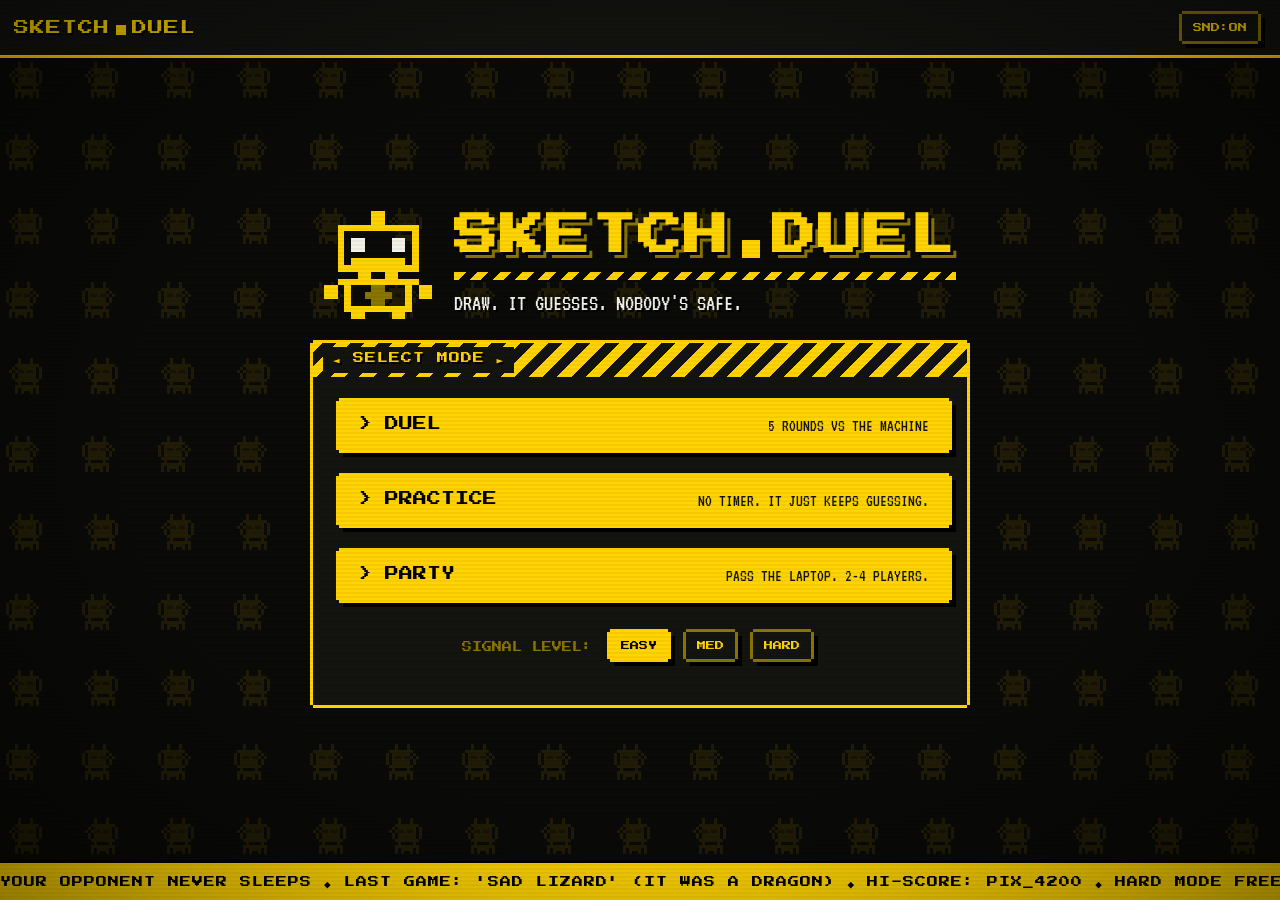
==== commit b76f4e32: "feat: setup Vercel proxy for Gemini API and remove client-side config" ====
--- a/game.html
+++ b/game.html
@@ -320,7 +320,7 @@
   </div>
 </aside>
 
-<script src="js/config.js"></script>
+
 <script src="js/words.js"></script>
 <script src="js/audio.js"></script>
 <script src="js/uisound.js"></script>
